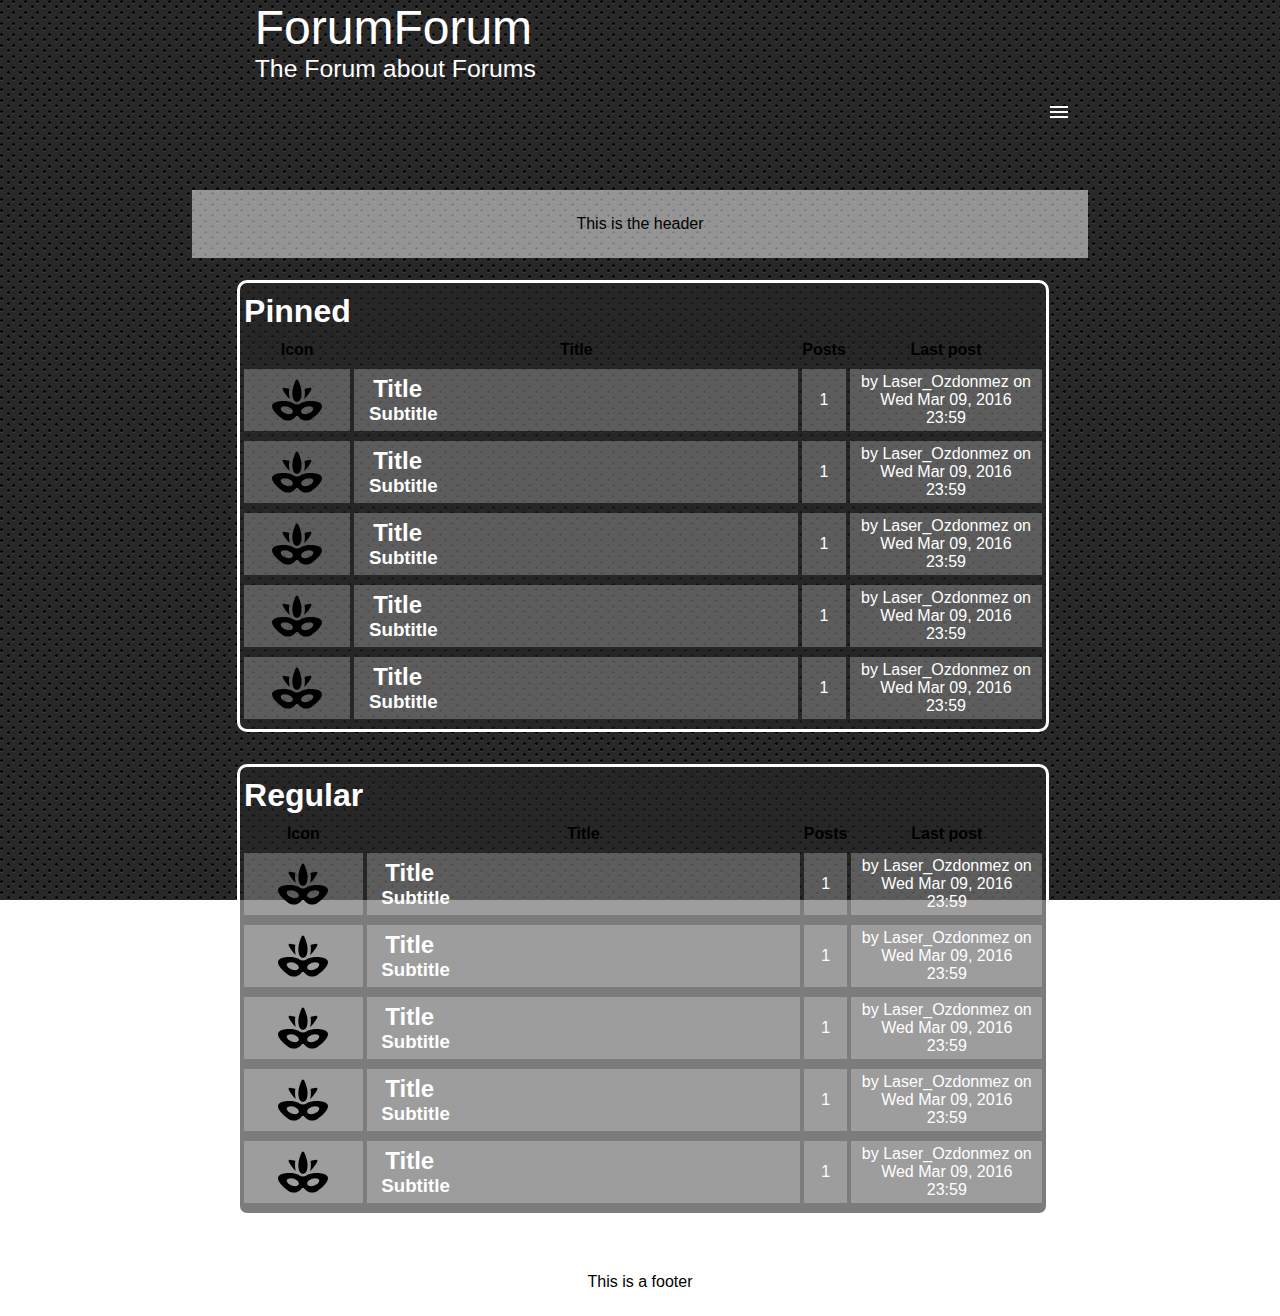
==== structure/board/index.html @ e803de43 "Everything is very neatly organised." ====
<!DOCTYPE html>
<!-- What XML name space to use and what language the xml and html is in -->
<html xmlns="http://www.w3.org/1999/xhtml" xml:lang="en-GB" lang="en-GB">

    <!-- Header for the page, mainly has information for the browser, and some elements for validators -->
    <head>        
        <!-- Meta tags provide information to the webbrowser and search engines -->
        <!-- What character set to use -->
        <meta charset="UTF-8"/>
        <meta name="keywords" content="forum" />
        <meta name="description" content="forum" />
        <meta name="referrer" content="always" />
        
        <!-- Website icon -->
        <link rel='shortcut icon' type='image/x-icon' href='/board_icons/carnival_fill_(32).svg'/>
        
        <!-- Linking to external style sheets -->
        <link href="/style/forum_body/fb.css" rel="stylesheet" type="text/css" />
        <link href="/style/header_footer/hf.css" rel="stylesheet" type="text/css" />
        <link href="/style/hamburger_menu/hamburger_menu.css" rel="stylesheet" type="text/css" />
        
        <!-- Linking to external javascript files -->
        <script src="/scripts/burger_menu/burger_menu.js" type="text/javascript"></script>
        <script src="http://code.jquery.com/jquery-2.1.3.js"></script>
        
        <!-- Linking to external files -->
        <link href="http://fonts.googleapis.com/css?family=Droid+Serif" rel="stylesheet" type="text/css" />
        
        <!-- The title of the page, shown in the tab/ window header -->
        <title>Forumforum</title>        
    </head>
    
    <!-- Body of the page, what the structure of the page actually is -->
    <body>
        <div class="background_1">
        
            <div class="background_2">
<!-- ******************************************Hamburger Button****************************************** -->
                <header>
                <div class="web_header">
                    <p class="web_title">ForumForum</p>
                    <p class="web_subtitle">The Forum about Forums</p>
                </div>
                    <input class="menu-btn" type="checkbox" id="menu-btn" />
                    <label class="menu-icon" for="menu-btn">
                        <div class="navicon"></div>
                    </label>
                    <ul class="menu">
                        <li><a href="#button 1">button 1</a></li>
                        <li><a href="#buttin 2">button 2</a></li>
                        <li><a href="#button 3">button 3</a></li>
                        <li><a href="#button 4">button 4</a></li>
                    </ul>
                </header>
                
                <div class="navigation_top">
                    <p>This is the header</p>
                </div>
                
                <div class="forum_body">
                
                    <div id="PIN_1" class="topic_group"> <!-- treated as table -->
                        <div class="catagory_name">
                            <h1>Pinned</h1>
                        </div>
                        
                        <div class="catagory_topics"> <!-- treated as <tbody> -->
                        
                            <div class="topic_headers"> <!-- treated as <tr>, with each inner element being a <td> -->
                            
                                <div class="topic_headers_icon">
                                    <h2>Icon</h2>
                                </div>
                                
                                <div class="topic_headers_title">
                                    <h2>Title</h2>
                                </div>
                                
                                <div class="posts_headers_topic_number">
                                    <h2>Posts</h2>
                                </div>
                                
                                <div class="topic_headers_last_post">
                                    <h2>Last post</h2>
                                </div>
                                
                            </div> <!-- topic -->
                        
                            <div id="C1_TOP_1" class="topic"> <!-- treated as <tr>, with each inner element being a <td> -->
                            
                                <div class="topic_icon_wrapper">
                                    <div class="topic_icon">
                                        <object type="image/svg+xml" data="/topic_icons/carnival_fill_(25).svg">Your browser does not support SVG</object>
                                    </div>
                                </div>
                                
                                <div class="topic_title_wrapper">
                                    <div class="topic_title">
                                        <a href="/structure/topic/"><h2>Title</h2></a>
                                    </div>
                                    
                                    <div class="topic_subtitle">
                                        <h3>Subtitle</h3>
                                    </div>
                                </div>
                                
                                <div class="posts_number_wrapper">
                                    <div class="posts_number">
                                        <p>1</p>
                                    </div>
                                </div>
                                
                                <div class="last_post_wrapper">
                                    <div class="last_post">
                                        <p>by Laser_Ozdonmez on</p>
                                        <p>Wed Mar 09, 2016 23:59</p>
                                    </div>
                                </div>
                                
                            </div> <!-- topic -->
                        
                            <div id="C1_TOP_2" class="topic">
                            
                                <div class="topic_icon_wrapper">
                                    <div class="topic_icon">
                                        <object type="image/svg+xml" data="/topic_icons/carnival_fill_(25).svg">Your browser does not support SVG</object>
                                    </div>
                                </div>
                                
                                <div class="topic_title_wrapper">
                                    <div class="topic_title">
                                        <a href="/structure/topic/"><h2>Title</h2></a>
                                    </div>
                                    
                                    <div class="topic_subtitle">
                                        <h3>Subtitle</h3>
                                    </div>
                                </div>
                                
                                <div class="posts_number_wrapper">
                                    <div class="posts_number">
                                        <p>1</p>
                                    </div>
                                </div>
                                
                                <div class="last_post_wrapper">
                                    <div class="last_post">
                                        <p>by Laser_Ozdonmez on</p>
                                        <p>Wed Mar 09, 2016 23:59</p>
                                    </div>
                                </div>
                                
                            </div> <!-- topic -->
                            
                            <div id="C1_TOP_3" class="topic">
                                <div class="topic_icon_wrapper">
                                    <div class="topic_icon">
                                        <object type="image/svg+xml" data="/topic_icons/carnival_fill_(25).svg">Your browser does not support SVG</object>
                                    </div>
                                </div>
                                
                                <div class="topic_title_wrapper">
                                    <div class="topic_title">
                                        <a href="/structure/topic/"><h2>Title</h2></a>
                                    </div>
                                    
                                    <div class="topic_subtitle">
                                        <h3>Subtitle</h3>
                                    </div>
                                </div>
                                
                                <div class="posts_number_wrapper">
                                    <div class="posts_number">
                                        <p>1</p>
                                    </div>
                                </div>
                                
                                <div class="last_post_wrapper">
                                    <div class="last_post">
                                        <p>by Laser_Ozdonmez on</p>
                                        <p>Wed Mar 09, 2016 23:59</p>
                                    </div>
                                </div>
                                
                            </div> <!-- topic -->
                            
                            <div id="C1_TOP_4" class="topic">
                                <div class="topic_icon_wrapper">
                                    <div class="topic_icon">
                                        <object type="image/svg+xml" data="/topic_icons/carnival_fill_(25).svg">Your browser does not support SVG</object>
                                    </div>
                                </div>
                                
                                <div class="topic_title_wrapper">
                                    <div class="topic_title">
                                        <a href="/structure/topic/"><h2>Title</h2></a>
                                    </div>
                                    
                                    <div class="topic_subtitle">
                                        <h3>Subtitle</h3>
                                    </div>
                                </div>
                                
                                <div class="posts_number_wrapper">
                                    <div class="posts_number">
                                        <p>1</p>
                                    </div>
                                </div>
                                
                                <div class="last_post_wrapper">
                                    <div class="last_post">
                                        <p>by Laser_Ozdonmez on</p>
                                        <p>Wed Mar 09, 2016 23:59</p>
                                    </div>
                                </div>
                                
                            </div> <!-- topic -->
                            
                            <div id="C1_TOP_5" class="topic">
                                <div class="topic_icon_wrapper">
                                    <div class="topic_icon">
                                        <object type="image/svg+xml" data="/topic_icons/carnival_fill_(25).svg">Your browser does not support SVG</object>
                                    </div>
                                </div>
                                
                                <div class="topic_title_wrapper">
                                    <div class="topic_title">
                                        <a href="/structure/topic/"><h2>Title</h2></a>
                                    </div>
                                    
                                    <div class="topic_subtitle">
                                        <h3>Subtitle</h3>
                                    </div>
                                </div>
                                
                                <div class="posts_number_wrapper">
                                    <div class="posts_number">
                                        <p>1</p>
                                    </div>
                                </div>
                                
                                <div class="last_post_wrapper">
                                    <div class="last_post">
                                        <p>by Laser_Ozdonmez on</p>
                                        <p>Wed Mar 09, 2016 23:59</p>
                                    </div>
                                </div>
                                
                            </div> <!-- topic -->
                            
                        </div> <!-- catagory_topics -->
                        
                    </div> <!-- topic group -->
                    
                    <div id="PIN_2" class="topic_group">
                        <div class="catagory_name">
                            <h1>Regular</h1>
                        </div>
                        
                        <div class="catagory_topics"> <!-- treated as <tbody> -->
                        
                            <div class="topic_headers"> <!-- treated as <tr>, with each inner element being a <td> -->
                            
                                <div class="topic_headers_icon">
                                    <h2>Icon</h2>
                                </div>
                                
                                <div class="topic_headers_title">
                                    <h2>Title</h2>
                                </div>
                                
                                <div class="posts_headers_topic_number">
                                    <h2>Posts</h2>
                                </div>
                                
                                <div class="topic_headers_last_post">
                                    <h2>Last post</h2>
                                </div>
                                
                            </div> <!-- topic -->
                        
                            <div id="C1_TOP_6" class="topic"> <!-- treated as <tr>, with each inner element being a <td> -->
                            
                                <div class="topic_icon_wrapper">
                                    <div class="topic_icon">
                                        <object type="image/svg+xml" data="/topic_icons/carnival_fill_(25).svg">Your browser does not support SVG</object>
                                    </div>
                                </div>
                                
                                <div class="topic_title_wrapper">
                                    <div class="topic_title">
                                        <a href="/structure/topic/"><h2>Title</h2></a>
                                    </div>
                                    
                                    <div class="topic_subtitle">
                                        <h3>Subtitle</h3>
                                    </div>
                                </div>
                                
                                <div class="posts_number_wrapper">
                                    <div class="posts_number">
                                        <p>1</p>
                                    </div>
                                </div>
                                
                                <div class="last_post_wrapper">
                                    <div class="last_post">
                                        <p>by Laser_Ozdonmez on</p>
                                        <p>Wed Mar 09, 2016 23:59</p>
                                    </div>
                                </div>
                                
                            </div> <!-- topic -->
                        
                            <div id="C1_TOP_7" class="topic">
                            
                                <div class="topic_icon_wrapper">
                                    <div class="topic_icon">
                                        <object type="image/svg+xml" data="/topic_icons/carnival_fill_(25).svg">Your browser does not support SVG</object>
                                    </div>
                                </div>
                                
                                <div class="topic_title_wrapper">
                                    <div class="topic_title">
                                        <a href="/structure/topic/"><h2>Title</h2></a>
                                    </div>
                                    
                                    <div class="topic_subtitle">
                                        <h3>Subtitle</h3>
                                    </div>
                                </div>
                                
                                <div class="posts_number_wrapper">
                                    <div class="posts_number">
                                        <p>1</p>
                                    </div>
                                </div>
                                
                                <div class="last_post_wrapper">
                                    <div class="last_post">
                                        <p>by Laser_Ozdonmez on</p>
                                        <p>Wed Mar 09, 2016 23:59</p>
                                    </div>
                                </div>
                                
                            </div> <!-- topic -->
                            
                            <div id="C1_TOP_8" class="topic">
                                <div class="topic_icon_wrapper">
                                    <div class="topic_icon">
                                        <object type="image/svg+xml" data="/topic_icons/carnival_fill_(25).svg">Your browser does not support SVG</object>
                                    </div>
                                </div>
                                
                                <div class="topic_title_wrapper">
                                    <div class="topic_title">
                                        <a href="/structure/topic/"><h2>Title</h2></a>
                                    </div>
                                    
                                    <div class="topic_subtitle">
                                        <h3>Subtitle</h3>
                                    </div>
                                </div>
                                
                                <div class="posts_number_wrapper">
                                    <div class="posts_number">
                                        <p>1</p>
                                    </div>
                                </div>
                                
                                <div class="last_post_wrapper">
                                    <div class="last_post">
                                        <p>by Laser_Ozdonmez on</p>
                                        <p>Wed Mar 09, 2016 23:59</p>
                                    </div>
                                </div>
                                
                            </div> <!-- topic -->
                            
                            <div id="C1_TOP_9" class="topic">
                                <div class="topic_icon_wrapper">
                                    <div class="topic_icon">
                                        <object type="image/svg+xml" data="/topic_icons/carnival_fill_(25).svg">Your browser does not support SVG</object>
                                    </div>
                                </div>
                                
                                <div class="topic_title_wrapper">
                                    <div class="topic_title">
                                        <a href="/structure/topic/"><h2>Title</h2></a>
                                    </div>
                                    
                                    <div class="topic_subtitle">
                                        <h3>Subtitle</h3>
                                    </div>
                                </div>
                                
                                <div class="posts_number_wrapper">
                                    <div class="posts_number">
                                        <p>1</p>
                                    </div>
                                </div>
                                
                                <div class="last_post_wrapper">
                                    <div class="last_post">
                                        <p>by Laser_Ozdonmez on</p>
                                        <p>Wed Mar 09, 2016 23:59</p>
                                    </div>
                                </div>
                                
                            </div> <!-- topic -->
                            
                            <div id="C1_TOP_10" class="topic">
                                <div class="topic_icon_wrapper">
                                    <div class="topic_icon">
                                        <object type="image/svg+xml" data="/topic_icons/carnival_fill_(25).svg">Your browser does not support SVG</object>
                                    </div>
                                </div>
                                
                                <div class="topic_title_wrapper">
                                    <div class="topic_title">
                                        <a href="/structure/topic/"><h2>Title</h2></a>
                                    </div>
                                    
                                    <div class="topic_subtitle">
                                        <h3>Subtitle</h3>
                                    </div>
                                </div>
                                
                                <div class="posts_number_wrapper">
                                    <div class="posts_number">
                                        <p>1</p>
                                    </div>
                                </div>
                                
                                <div class="last_post_wrapper">
                                    <div class="last_post">
                                        <p>by Laser_Ozdonmez on</p>
                                        <p>Wed Mar 09, 2016 23:59</p>
                                    </div>
                                </div>
                                
                            </div> <!-- topic -->
                            
                        </div> <!-- catagory_topics -->
                        
                    </div> <!-- topic group -->
                    
                </div> <!-- forum_body -->

                <div class="web_footer">
                    <p>This is a footer</p>
                </div>
                
            </div> <!-- background_2 -->
        
        </div> <!-- background_1 -->
    </body>
</html>
---- style/forum_body/fb.css ----
/* This is were all css styles are written which is linked to the HTML file */

/* All custom fonts are declared here */
@font-face 
{
    font-family: 'nice';
    src: url('/fonts/nice.eot?#iefix') format('embedded-opentype'),
         url('/fonts/nice.woff') format('woff'),
         url('/fonts/nice.ttf') format('truetype'),
         url('/fonts/nice.svg#svgFontName') format('svg');
}

/*                                                          */
/* ALL ITEMS BELOW THIS LINE ARE TAGS IN ALPHABETICAL ORDER */
/*                                                          */

a
{
    color: white;
}

a:active
{
    color: red;
    /* Top line for IE */
    background-color: white;
    background-color: rgba(255,255,255,0.5);
}

a:hover
{
    color: orange;
    text-decoration: underline;
}

a:link
{
    text-decoration: none;
    cursor: crosshair;
    color: white;
}

a:visted
{
    color: rgb(200,200,200);
}

body
{
    margin: 0;
    min-height: 100vh;
}

html, body
{
    height: 100%;
}

h1, h2, h3
{
    font-family: sans-serif;
    margin: 0;
    padding: 0;
}













/*                                                             */
/* ALL ITEMS BELOW THIS LINE ARE CLASSES IN ALPHABETICAL ORDER */
/*                                                             */

.background_1
{
    background: transparent;
    min-height: 100vh;
    background-image: url("/website_background/carbon_fibre.png");
    background-attachment: fixed;
}

.background_2
{
    background: transparent;
    margin: 0 15% 0 15%;
    /* padding: 2.5% 0 2.5% 0; Removed due to linter */
    height: 50%;
}


.board, .topic
{
    display: table-row;
    background-color: white;
    background-color: rgba(255,255,255,0.25);
    height: 100%;
    width: 100%;
}

/* Everything inside a board */
.board *, .topic *
{
    display: table-cell;
    border: 1px solid transparent;
    overflow: hidden;
    vertical-align: middle;
    padding: 0 5px 0 5px;
}

/* Everything inside the children inside board divs */
.board * *, .topic * *
{
    display: block;
    border-width: 0;
    padding: 0 1% 0 1%;
}

.board_headers, .topic_headers
{
    display: table-row;
    background-color: transparent;
}

.board_headers *, .topic_headers *
{
    display: table-cell;
    text-align: center;
}

.board_headers * *, .topic_headers * *
{
    font-size: 100%;
    color: black;
    display: block;
}

/* All board_headers and topic_headers control the width of the columns */
.board_headers_icon
{
    width: 5%;
}

.topic_headers_icon
{
    width: 5%;
}

.board_headers_title
{
    width: 50%;
}

.topic_headers_title
{
    width: 60%;
}

.board_headers_last_post, .topic_headers_last_post
{
    width: 25%;
}

.board_headers_topic_number, .topic_headers_topic_number
{
    width: 10%;
}

.board_headers_posts_number, .topic_headers_posts_number
{
    width: 10%;
}

.board_icon *, .topic_icon *
{
    margin: 5px auto;
    height: 50px;
}

.board_icon_wrapper, .topic_icon_wrapper
{
    text-align: right;
}

.catagory, .topic_group
{
    display: table;
    table-layout: auto;
    border-spacing: 4px 10px;
    
    width: 100%;
    margin: 0 0 4% 0;
    /* padding: 1%; Removed due to linter */
    border-style: solid;
    border-color: white;
    color: white;
    
    /* Not supported by all browsers */
    border-radius: 10px;
}

.catagory_boards, .catagory_topics
{
    /* careful this isn't supported by IE TODO: add IE compatable thing here*/
    /* background-color: rgba(255,255,255,0.25); */
    display: table-row-group;
}

.catagory_name
{
    color: #FFFFFF;
    padding: 0.25%;
    font-family: nice, sans-serif;
}

.forum_body 
{
    margin: 2.5% 5% 2.5% 5%;
    font-family: sans-serif;
}

.last_post p
{
    margin: 0;
    text-align: center;
}

.posts_number, .topic_number
{
    margin: 0;
    text-align: center;
}

.topic_group
{
    background-color: gray;
    background-color: rgba(36,36,36,0.6);
}

/*------------------------------------------------------------------------- */


/*                                                          */
/* ALL ITEMS BELOW THIS LINE ARE IDs IN ALPHABETICAL ORDER */
/*                                                          */
---- style/header_footer/hf.css ----
/* This is were all css styles are written which is linked to the HTML file */

/* All custom fonts are declared here */
@font-face 
{
    font-family: 'nice';
    src: url('/fonts/nice.eot?#iefix') format('embedded-opentype'),
         url('/fonts/nice.woff') format('woff'),
         url('/fonts/nice.ttf') format('truetype'),
         url('/fonts/nice.svg#svgFontName') format('svg');
}

.navigation_top
{
    background-color: white;
    background-color: rgba(255,255,255,0.5);
    font-family: nice, sans-serif;
    text-align: center;
    padding: 1%;
    margin-top: 2%;
}

.web_footer
{
    background-color: white;
    background-color: rgba(255,255,255,0.5);
    font-family: nice, sans-serif;
    text-align: center;
    padding: 1%;
    margin-top: 2%;
}

.web_header
{
    margin: 0 7% 0 7%;
    text-align: left;
}

.web_subtitle
{
    font-family: nice, sans-serif;
    font-size: 155%;
    color: white;
    margin: 0;
}

.web_title
{
    font-family: nice, sans-serif;
    font-size: 300%;
    color: white;
    margin: 0;
    word-spacing: 1px;
}
---- style/hamburger_menu/hamburger_menu.css ----
/*                                                          */
/* ******************  Hamburger Menu CSS  ******************/
/*                                                          */
@media (min-width: 48em) {
  li 
  {
    float: left;
  }
  
  li a 
  {
    padding: 20px 30px;
  }
  .menu 
  {
    clear: none;
    float: right;
    max-height: none;
  }
  .menu-icon 
  {
    display: none;
  }
}


/*                                                          */
/* ALL ITEMS BELOW THIS LINE ARE TAGS IN ALPHABETICAL ORDER */
/*                                                          */


header 
{
  position: relative;
  display: inline-block;
  width: 100%;
  z-index: 3;
  background-color: transparent;
}

li a 
{
  color: white;
  padding: 20px 20px; /* space between links in drop menu */
  border-right: 1px solid transparent; /*colour of space between buttons */
  text-decoration: none;
}
 
li a:hover 
{
  background-color: rgba(34,34, 34, 2);/* colour when youhover over buttons */
}

ul 
{
  margin-top: 15px; /* adds space around buttons */
  padding: 0; /* padding to left of our work button */
  list-style: none; /* no bullet points for list */
  overflow: hidden; /* means you can scroll when hidden by decreased window size */
  background-color: rgba(36,36,36,2); /* colour of buttons when hovering over them */
}

/*                                                             */
/* ALL ITEMS BELOW THIS LINE ARE CLASSES IN ALPHABETICAL ORDER */
/*                                                             */

.logo 
{
  display: block;
  float: left;
  font-size: 2em;
  padding: 10px 20px;
  text-decoration: none;
}

.menu 
{
  clear: both;
  max-height: 0;
  transition: max-height .2s ease-out;
}

.menu-btn 
{
  display: none;
}
 
.menu-btn:checked ~ .menu 
{
  max-height: 240px;
}
 
.menu-btn:checked ~ .menu-icon .navicon 
{
  background: transparent;
}
 
.menu-btn:checked ~ .menu-icon .navicon:before 
{
  transform: rotate(-45deg);
}
 
.menu-btn:checked ~ .menu-icon .navicon:after 
{
  transform: rotate(45deg);
}
 
.menu-btn:checked ~ .menu-icon:not(.steps) .navicon:before,
.menu-btn:checked ~ .menu-icon:not(.steps) .navicon:after 
{
  top: 0;
}

.menu-icon 
{
  cursor: pointer;
  display: inline-block;
  float: right;
  padding: 28px 20px;
  position: relative;
  user-select: none;
}
 
.menu-icon .navicon 
{
  background: white;
  display: block;
  height: 2px;
  position: relative;
  transition: background .2s ease-out;
  width: 18px;
}
 
.menu-icon .navicon:before,
.menu-icon .navicon:after 
{
  background: white;
  content: '';
  display: block;
  height: 100%;
  position: absolute;
  transition: all .2s ease-out;
  width: 100%;
}
 
.menu-icon .navicon:before 
{
  top: 5px;
}
 
.menu-icon .navicon:after 
{
  top: -5px;
}
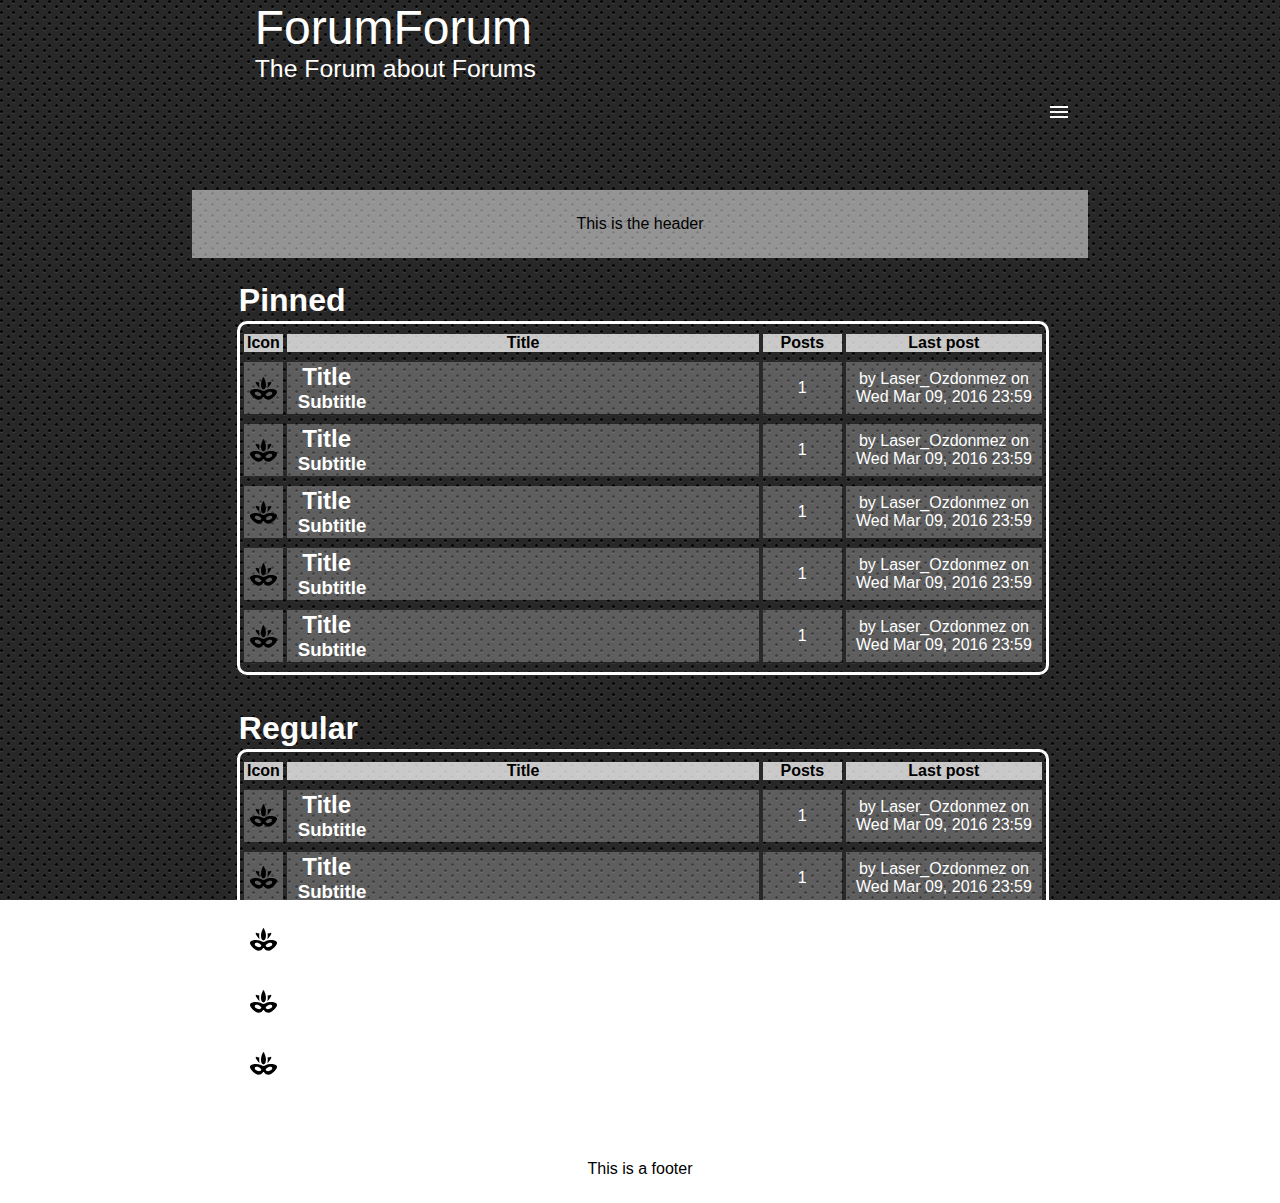
==== commit af4d81fa: "# Tightened up the styling # Organised .CSS files # Split .CSS into different files depending on wha" ====
--- a/structure/board/index.html
+++ b/structure/board/index.html
@@ -15,16 +15,15 @@
         <link rel='shortcut icon' type='image/x-icon' href='/board_icons/carnival_fill_(32).svg'/>
         
         <!-- Linking to external style sheets -->
+        <link href="/style/forum_font/ff.css" rel="stylesheet" type="text/css" />
         <link href="/style/forum_body/fb.css" rel="stylesheet" type="text/css" />
+        <link href="/style/forum_topic/ft.css" rel="stylesheet" type="text/css" />
         <link href="/style/header_footer/hf.css" rel="stylesheet" type="text/css" />
         <link href="/style/hamburger_menu/hamburger_menu.css" rel="stylesheet" type="text/css" />
         
         <!-- Linking to external javascript files -->
         <script src="/scripts/burger_menu/burger_menu.js" type="text/javascript"></script>
         <script src="http://code.jquery.com/jquery-2.1.3.js"></script>
-        
-        <!-- Linking to external files -->
-        <link href="http://fonts.googleapis.com/css?family=Droid+Serif" rel="stylesheet" type="text/css" />
         
         <!-- The title of the page, shown in the tab/ window header -->
         <title>Forumforum</title>        
@@ -60,6 +59,7 @@
                 <div class="forum_body">
                 
                     <div id="PIN_1" class="topic_group"> <!-- treated as table -->
+                    
                         <div class="catagory_name">
                             <h1>Pinned</h1>
                         </div>
@@ -76,7 +76,7 @@
                                     <h2>Title</h2>
                                 </div>
                                 
-                                <div class="posts_headers_topic_number">
+                                <div class="topic_headers_posts_number">
                                     <h2>Posts</h2>
                                 </div>
                                 
@@ -89,19 +89,13 @@
                             <div id="C1_TOP_1" class="topic"> <!-- treated as <tr>, with each inner element being a <td> -->
                             
                                 <div class="topic_icon_wrapper">
-                                    <div class="topic_icon">
-                                        <object type="image/svg+xml" data="/topic_icons/carnival_fill_(25).svg">Your browser does not support SVG</object>
-                                    </div>
-                                </div>
-                                
-                                <div class="topic_title_wrapper">
-                                    <div class="topic_title">
-                                        <a href="/structure/topic/"><h2>Title</h2></a>
-                                    </div>
-                                    
-                                    <div class="topic_subtitle">
-                                        <h3>Subtitle</h3>
-                                    </div>
+                                    <object class="topic_icon" type="image/svg+xml" data="/topic_icons/carnival_fill_(25).svg">Your browser does not support SVG</object>
+                                </div>
+                                
+                                <div class="topic_title_wrapper">
+                                    <a href="/structure/topic/"><h2 class="topic_title">Title</h2></a>
+                                
+                                    <h3 class="topic_subtitle">Subtitle</h3>
                                 </div>
                                 
                                 <div class="posts_number_wrapper">
@@ -122,19 +116,13 @@
                             <div id="C1_TOP_2" class="topic">
                             
                                 <div class="topic_icon_wrapper">
-                                    <div class="topic_icon">
-                                        <object type="image/svg+xml" data="/topic_icons/carnival_fill_(25).svg">Your browser does not support SVG</object>
-                                    </div>
-                                </div>
-                                
-                                <div class="topic_title_wrapper">
-                                    <div class="topic_title">
-                                        <a href="/structure/topic/"><h2>Title</h2></a>
-                                    </div>
-                                    
-                                    <div class="topic_subtitle">
-                                        <h3>Subtitle</h3>
-                                    </div>
+                                    <object class="topic_icon" type="image/svg+xml" data="/topic_icons/carnival_fill_(25).svg">Your browser does not support SVG</object>
+                                </div>
+                                
+                                <div class="topic_title_wrapper">
+                                    <a href="/structure/topic/"><h2 class="topic_title">Title</h2></a>
+                                
+                                    <h3 class="topic_subtitle">Subtitle</h3>
                                 </div>
                                 
                                 <div class="posts_number_wrapper">
@@ -153,20 +141,15 @@
                             </div> <!-- topic -->
                             
                             <div id="C1_TOP_3" class="topic">
-                                <div class="topic_icon_wrapper">
-                                    <div class="topic_icon">
-                                        <object type="image/svg+xml" data="/topic_icons/carnival_fill_(25).svg">Your browser does not support SVG</object>
-                                    </div>
-                                </div>
-                                
-                                <div class="topic_title_wrapper">
-                                    <div class="topic_title">
-                                        <a href="/structure/topic/"><h2>Title</h2></a>
-                                    </div>
-                                    
-                                    <div class="topic_subtitle">
-                                        <h3>Subtitle</h3>
-                                    </div>
+                            
+                                <div class="topic_icon_wrapper">
+                                    <object class="topic_icon" type="image/svg+xml" data="/topic_icons/carnival_fill_(25).svg">Your browser does not support SVG</object>
+                                </div>
+                                
+                                <div class="topic_title_wrapper">
+                                    <a href="/structure/topic/"><h2 class="topic_title">Title</h2></a>
+                                
+                                    <h3 class="topic_subtitle">Subtitle</h3>
                                 </div>
                                 
                                 <div class="posts_number_wrapper">
@@ -185,20 +168,15 @@
                             </div> <!-- topic -->
                             
                             <div id="C1_TOP_4" class="topic">
-                                <div class="topic_icon_wrapper">
-                                    <div class="topic_icon">
-                                        <object type="image/svg+xml" data="/topic_icons/carnival_fill_(25).svg">Your browser does not support SVG</object>
-                                    </div>
-                                </div>
-                                
-                                <div class="topic_title_wrapper">
-                                    <div class="topic_title">
-                                        <a href="/structure/topic/"><h2>Title</h2></a>
-                                    </div>
-                                    
-                                    <div class="topic_subtitle">
-                                        <h3>Subtitle</h3>
-                                    </div>
+                            
+                                <div class="topic_icon_wrapper">
+                                    <object class="topic_icon" type="image/svg+xml" data="/topic_icons/carnival_fill_(25).svg">Your browser does not support SVG</object>
+                                </div>
+                                
+                                <div class="topic_title_wrapper">
+                                    <a href="/structure/topic/"><h2 class="topic_title">Title</h2></a>
+                                
+                                    <h3 class="topic_subtitle">Subtitle</h3>
                                 </div>
                                 
                                 <div class="posts_number_wrapper">
@@ -217,20 +195,15 @@
                             </div> <!-- topic -->
                             
                             <div id="C1_TOP_5" class="topic">
-                                <div class="topic_icon_wrapper">
-                                    <div class="topic_icon">
-                                        <object type="image/svg+xml" data="/topic_icons/carnival_fill_(25).svg">Your browser does not support SVG</object>
-                                    </div>
-                                </div>
-                                
-                                <div class="topic_title_wrapper">
-                                    <div class="topic_title">
-                                        <a href="/structure/topic/"><h2>Title</h2></a>
-                                    </div>
-                                    
-                                    <div class="topic_subtitle">
-                                        <h3>Subtitle</h3>
-                                    </div>
+                            
+                                <div class="topic_icon_wrapper">
+                                    <object class="topic_icon" type="image/svg+xml" data="/topic_icons/carnival_fill_(25).svg">Your browser does not support SVG</object>
+                                </div>
+                                
+                                <div class="topic_title_wrapper">
+                                    <a href="/structure/topic/"><h2 class="topic_title">Title</h2></a>
+                                
+                                    <h3 class="topic_subtitle">Subtitle</h3>
                                 </div>
                                 
                                 <div class="posts_number_wrapper">
@@ -269,7 +242,7 @@
                                     <h2>Title</h2>
                                 </div>
                                 
-                                <div class="posts_headers_topic_number">
+                                <div class="topic_headers_posts_number">
                                     <h2>Posts</h2>
                                 </div>
                                 
@@ -282,19 +255,13 @@
                             <div id="C1_TOP_6" class="topic"> <!-- treated as <tr>, with each inner element being a <td> -->
                             
                                 <div class="topic_icon_wrapper">
-                                    <div class="topic_icon">
-                                        <object type="image/svg+xml" data="/topic_icons/carnival_fill_(25).svg">Your browser does not support SVG</object>
-                                    </div>
-                                </div>
-                                
-                                <div class="topic_title_wrapper">
-                                    <div class="topic_title">
-                                        <a href="/structure/topic/"><h2>Title</h2></a>
-                                    </div>
-                                    
-                                    <div class="topic_subtitle">
-                                        <h3>Subtitle</h3>
-                                    </div>
+                                    <object class="topic_icon" type="image/svg+xml" data="/topic_icons/carnival_fill_(25).svg">Your browser does not support SVG</object>
+                                </div>
+                                
+                                <div class="topic_title_wrapper">
+                                    <a href="/structure/topic/"><h2 class="topic_title">Title</h2></a>
+                                
+                                    <h3 class="topic_subtitle">Subtitle</h3>
                                 </div>
                                 
                                 <div class="posts_number_wrapper">
@@ -315,19 +282,13 @@
                             <div id="C1_TOP_7" class="topic">
                             
                                 <div class="topic_icon_wrapper">
-                                    <div class="topic_icon">
-                                        <object type="image/svg+xml" data="/topic_icons/carnival_fill_(25).svg">Your browser does not support SVG</object>
-                                    </div>
-                                </div>
-                                
-                                <div class="topic_title_wrapper">
-                                    <div class="topic_title">
-                                        <a href="/structure/topic/"><h2>Title</h2></a>
-                                    </div>
-                                    
-                                    <div class="topic_subtitle">
-                                        <h3>Subtitle</h3>
-                                    </div>
+                                    <object class="topic_icon" type="image/svg+xml" data="/topic_icons/carnival_fill_(25).svg">Your browser does not support SVG</object>
+                                </div>
+                                
+                                <div class="topic_title_wrapper">
+                                    <a href="/structure/topic/"><h2 class="topic_title">Title</h2></a>
+                                
+                                    <h3 class="topic_subtitle">Subtitle</h3>
                                 </div>
                                 
                                 <div class="posts_number_wrapper">
@@ -346,20 +307,15 @@
                             </div> <!-- topic -->
                             
                             <div id="C1_TOP_8" class="topic">
-                                <div class="topic_icon_wrapper">
-                                    <div class="topic_icon">
-                                        <object type="image/svg+xml" data="/topic_icons/carnival_fill_(25).svg">Your browser does not support SVG</object>
-                                    </div>
-                                </div>
-                                
-                                <div class="topic_title_wrapper">
-                                    <div class="topic_title">
-                                        <a href="/structure/topic/"><h2>Title</h2></a>
-                                    </div>
-                                    
-                                    <div class="topic_subtitle">
-                                        <h3>Subtitle</h3>
-                                    </div>
+                            
+                                <div class="topic_icon_wrapper">
+                                    <object class="topic_icon" type="image/svg+xml" data="/topic_icons/carnival_fill_(25).svg">Your browser does not support SVG</object>
+                                </div>
+                                
+                                <div class="topic_title_wrapper">
+                                    <a href="/structure/topic/"><h2 class="topic_title">Title</h2></a>
+                                
+                                    <h3 class="topic_subtitle">Subtitle</h3>
                                 </div>
                                 
                                 <div class="posts_number_wrapper">
@@ -378,20 +334,15 @@
                             </div> <!-- topic -->
                             
                             <div id="C1_TOP_9" class="topic">
-                                <div class="topic_icon_wrapper">
-                                    <div class="topic_icon">
-                                        <object type="image/svg+xml" data="/topic_icons/carnival_fill_(25).svg">Your browser does not support SVG</object>
-                                    </div>
-                                </div>
-                                
-                                <div class="topic_title_wrapper">
-                                    <div class="topic_title">
-                                        <a href="/structure/topic/"><h2>Title</h2></a>
-                                    </div>
-                                    
-                                    <div class="topic_subtitle">
-                                        <h3>Subtitle</h3>
-                                    </div>
+                            
+                                <div class="topic_icon_wrapper">
+                                    <object class="topic_icon" type="image/svg+xml" data="/topic_icons/carnival_fill_(25).svg">Your browser does not support SVG</object>
+                                </div>
+                                
+                                <div class="topic_title_wrapper">
+                                    <a href="/structure/topic/"><h2 class="topic_title">Title</h2></a>
+                                
+                                    <h3 class="topic_subtitle">Subtitle</h3>
                                 </div>
                                 
                                 <div class="posts_number_wrapper">
@@ -410,20 +361,15 @@
                             </div> <!-- topic -->
                             
                             <div id="C1_TOP_10" class="topic">
-                                <div class="topic_icon_wrapper">
-                                    <div class="topic_icon">
-                                        <object type="image/svg+xml" data="/topic_icons/carnival_fill_(25).svg">Your browser does not support SVG</object>
-                                    </div>
-                                </div>
-                                
-                                <div class="topic_title_wrapper">
-                                    <div class="topic_title">
-                                        <a href="/structure/topic/"><h2>Title</h2></a>
-                                    </div>
-                                    
-                                    <div class="topic_subtitle">
-                                        <h3>Subtitle</h3>
-                                    </div>
+                            
+                                <div class="topic_icon_wrapper">
+                                    <object class="topic_icon" type="image/svg+xml" data="/topic_icons/carnival_fill_(25).svg">Your browser does not support SVG</object>
+                                </div>
+                                
+                                <div class="topic_title_wrapper">
+                                    <a href="/structure/topic/"><h2 class="topic_title">Title</h2></a>
+                                
+                                    <h3 class="topic_subtitle">Subtitle</h3>
                                 </div>
                                 
                                 <div class="posts_number_wrapper">
--- a/style/forum_font/ff.css
+++ b/style/forum_font/ff.css
@@ -0,0 +1,9 @@
+/* All custom fonts are declared here */
+@font-face 
+{
+    font-family: 'nice';
+    src: url('/fonts/nice.eot?#iefix') format('embedded-opentype'),
+         url('/fonts/nice.woff') format('woff'),
+         url('/fonts/nice.ttf') format('truetype'),
+         url('/fonts/nice.svg#svgFontName') format('svg');
+}--- a/style/forum_body/fb.css
+++ b/style/forum_body/fb.css
@@ -1,15 +1,3 @@
-/* This is were all css styles are written which is linked to the HTML file */
-
-/* All custom fonts are declared here */
-@font-face 
-{
-    font-family: 'nice';
-    src: url('/fonts/nice.eot?#iefix') format('embedded-opentype'),
-         url('/fonts/nice.woff') format('woff'),
-         url('/fonts/nice.ttf') format('truetype'),
-         url('/fonts/nice.svg#svgFontName') format('svg');
-}
-
 /*                                                          */
 /* ALL ITEMS BELOW THIS LINE ARE TAGS IN ALPHABETICAL ORDER */
 /*                                                          */
@@ -93,160 +81,4 @@
     margin: 0 15% 0 15%;
     /* padding: 2.5% 0 2.5% 0; Removed due to linter */
     height: 50%;
-}
-
-
-.board, .topic
-{
-    display: table-row;
-    background-color: white;
-    background-color: rgba(255,255,255,0.25);
-    height: 100%;
-    width: 100%;
-}
-
-/* Everything inside a board */
-.board *, .topic *
-{
-    display: table-cell;
-    border: 1px solid transparent;
-    overflow: hidden;
-    vertical-align: middle;
-    padding: 0 5px 0 5px;
-}
-
-/* Everything inside the children inside board divs */
-.board * *, .topic * *
-{
-    display: block;
-    border-width: 0;
-    padding: 0 1% 0 1%;
-}
-
-.board_headers, .topic_headers
-{
-    display: table-row;
-    background-color: transparent;
-}
-
-.board_headers *, .topic_headers *
-{
-    display: table-cell;
-    text-align: center;
-}
-
-.board_headers * *, .topic_headers * *
-{
-    font-size: 100%;
-    color: black;
-    display: block;
-}
-
-/* All board_headers and topic_headers control the width of the columns */
-.board_headers_icon
-{
-    width: 5%;
-}
-
-.topic_headers_icon
-{
-    width: 5%;
-}
-
-.board_headers_title
-{
-    width: 50%;
-}
-
-.topic_headers_title
-{
-    width: 60%;
-}
-
-.board_headers_last_post, .topic_headers_last_post
-{
-    width: 25%;
-}
-
-.board_headers_topic_number, .topic_headers_topic_number
-{
-    width: 10%;
-}
-
-.board_headers_posts_number, .topic_headers_posts_number
-{
-    width: 10%;
-}
-
-.board_icon *, .topic_icon *
-{
-    margin: 5px auto;
-    height: 50px;
-}
-
-.board_icon_wrapper, .topic_icon_wrapper
-{
-    text-align: right;
-}
-
-.catagory, .topic_group
-{
-    display: table;
-    table-layout: auto;
-    border-spacing: 4px 10px;
-    
-    width: 100%;
-    margin: 0 0 4% 0;
-    /* padding: 1%; Removed due to linter */
-    border-style: solid;
-    border-color: white;
-    color: white;
-    
-    /* Not supported by all browsers */
-    border-radius: 10px;
-}
-
-.catagory_boards, .catagory_topics
-{
-    /* careful this isn't supported by IE TODO: add IE compatable thing here*/
-    /* background-color: rgba(255,255,255,0.25); */
-    display: table-row-group;
-}
-
-.catagory_name
-{
-    color: #FFFFFF;
-    padding: 0.25%;
-    font-family: nice, sans-serif;
-}
-
-.forum_body 
-{
-    margin: 2.5% 5% 2.5% 5%;
-    font-family: sans-serif;
-}
-
-.last_post p
-{
-    margin: 0;
-    text-align: center;
-}
-
-.posts_number, .topic_number
-{
-    margin: 0;
-    text-align: center;
-}
-
-.topic_group
-{
-    background-color: gray;
-    background-color: rgba(36,36,36,0.6);
-}
-
-/*------------------------------------------------------------------------- */
-
-
-/*                                                          */
-/* ALL ITEMS BELOW THIS LINE ARE IDs IN ALPHABETICAL ORDER */
-/*                                                          */
+}--- a/style/forum_topic/ft.css
+++ b/style/forum_topic/ft.css
@@ -0,0 +1,139 @@
+/*                                                             */
+/* ALL ITEMS BELOW THIS LINE ARE CLASS GROUPS                  */
+/*                                                             */
+
+/* Everything inside a topic */
+.topic_icon_wrapper, .topic_title_wrapper, .topic_number_wrapper, .posts_number_wrapper, .last_post_wrapper
+{
+    display: table-cell;
+    border: 1px solid transparent;
+    overflow: hidden;
+    vertical-align: middle;
+    padding: 0 5px 0 5px;
+}
+
+/* Everything inside the children inside topic divs */
+.topic * *
+{
+    display: block;
+    border-width: 0;
+    padding: 0 1% 0 1%;
+}
+
+.topic_headers_icon, .topic_headers_title, .topic_headers_topic_number, .topic_headers_posts_number, .topic_headers_last_post
+{
+    display: table-cell;
+    text-align: center;
+}
+
+.topic_headers * *
+{
+    font-size: 100%;
+    color: black;
+    display: block;
+    margin: 0;
+}
+
+.topic_title, .topic_subtitle
+{
+    margin: 0;
+}
+
+.posts_number
+{
+    margin: 0;
+    text-align: center;
+}
+
+
+
+
+
+
+/*                                                             */
+/* ALL ITEMS BELOW THIS LINE ARE CLASSES IN ALPHABETICAL ORDER */
+/*                                                             */
+
+.topic
+{
+    display: table-row;
+    background-color: white;
+    background-color: rgba(255,255,255,0.25);
+    height: 100%;
+    width: 100%;
+}
+
+.topic_headers
+{
+    display: table-row;
+    background-color: white;
+    background-color: rgba(255,255,255,0.75);
+}
+
+/* All topic_headers and topic_headers control the width of the columns */
+.topic_headers_icon
+{
+    width: 5%;
+}
+
+.topic_headers_title
+{
+    width: 60%;
+}
+
+.topic_headers_last_post
+{
+    width: 25%;
+}
+
+.topic_headers_posts_number
+{
+    width: 10%;
+}
+
+.topic_group
+{
+    display: table;
+    table-layout: auto;
+    border-spacing: 4px 10px;
+    
+    width: 100%;
+    margin: 0 0 4% 0;
+    /* padding: 1%; Removed due to linter */
+    border-style: solid;
+    border-color: white;
+    color: white;
+    
+    /* Not supported by all browsers */
+    border-radius: 10px;
+}
+
+.catagory_topics
+{
+    display: table-row-group;
+}
+
+.catagory_name
+{
+    display: table-caption;
+    color: #FFFFFF;
+    padding: 0.25%;
+    font-family: nice, sans-serif;
+}
+
+.forum_body 
+{
+    margin: 2.5% 5% 2.5% 5%;
+    font-family: sans-serif;
+}
+
+.last_post p
+{
+    margin: 0;
+    text-align: center;
+}
+
+
+/*                                                          */
+/* ALL ITEMS BELOW THIS LINE ARE IDs IN ALPHABETICAL ORDER */
+/*                                                          */
--- a/style/header_footer/hf.css
+++ b/style/header_footer/hf.css
@@ -1,15 +1,3 @@
-/* This is were all css styles are written which is linked to the HTML file */
-
-/* All custom fonts are declared here */
-@font-face 
-{
-    font-family: 'nice';
-    src: url('/fonts/nice.eot?#iefix') format('embedded-opentype'),
-         url('/fonts/nice.woff') format('woff'),
-         url('/fonts/nice.ttf') format('truetype'),
-         url('/fonts/nice.svg#svgFontName') format('svg');
-}
-
 .navigation_top
 {
     background-color: white;
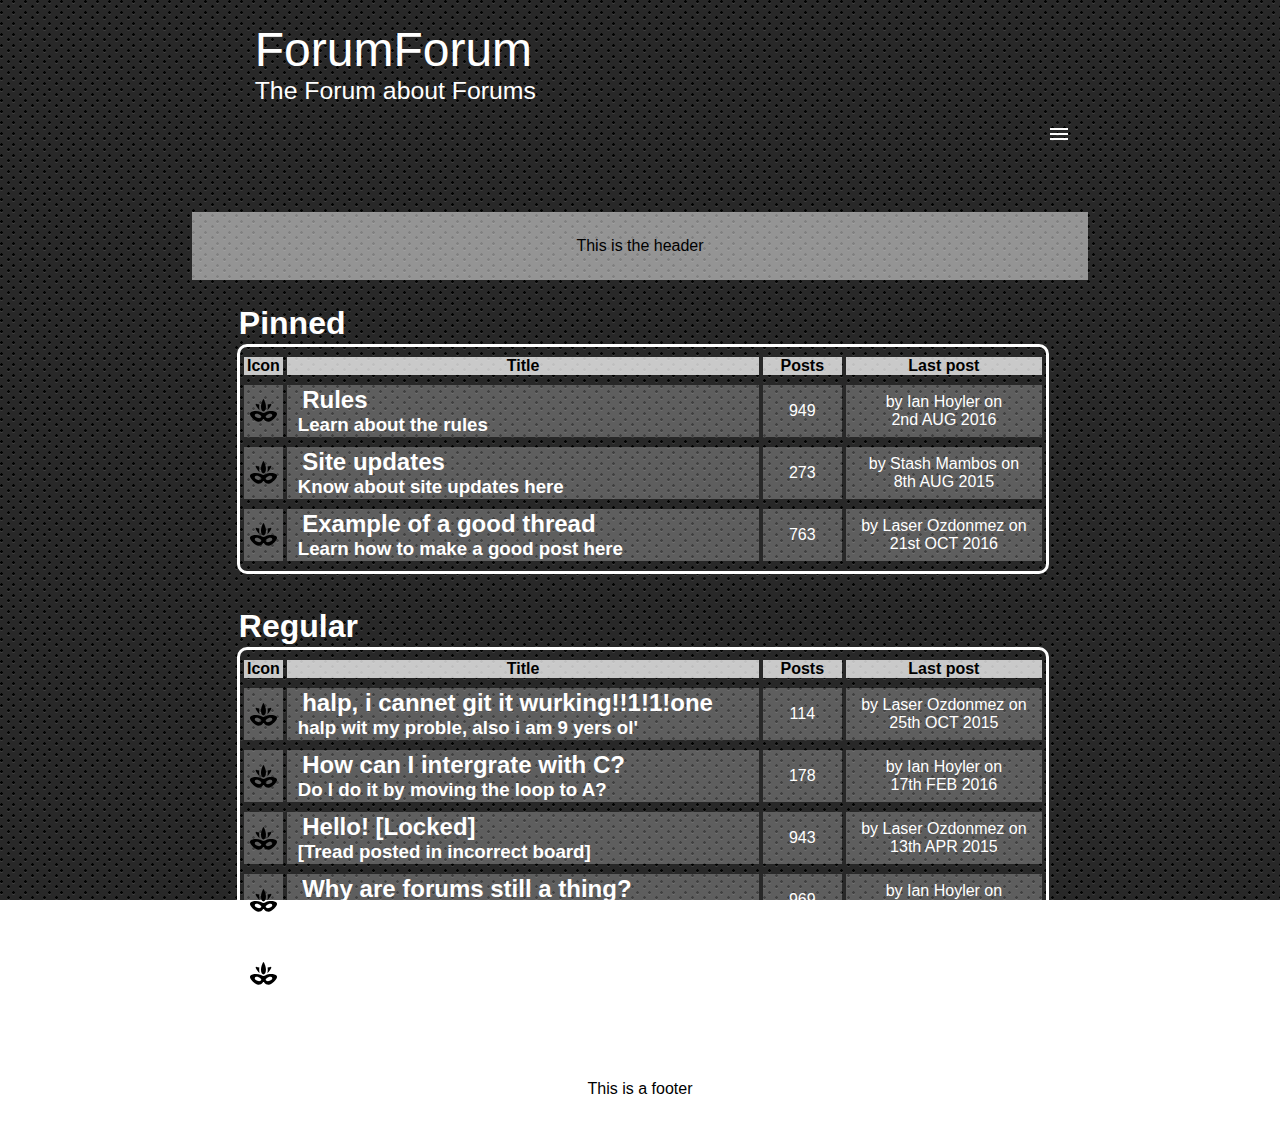
==== commit fe75a425: "More changes for mobile friendliness" ====
--- a/structure/board/index.html
+++ b/structure/board/index.html
@@ -24,6 +24,7 @@
         <!-- Linking to external javascript files -->
         <script src="/scripts/burger_menu/burger_menu.js" type="text/javascript"></script>
         <script src="http://code.jquery.com/jquery-2.1.3.js"></script>
+        <script src="/scripts/misc/javacode.js" type="text/javascript"></script>
         
         <!-- The title of the page, shown in the tab/ window header -->
         <title>Forumforum</title>        
@@ -93,9 +94,9 @@
                                 </div>
                                 
                                 <div class="topic_title_wrapper">
-                                    <a href="/structure/topic/"><h2 class="topic_title">Title</h2></a>
-                                
-                                    <h3 class="topic_subtitle">Subtitle</h3>
+                                    <a href="/structure/topic/"><h2 class="topic_title">Rules</h2></a>
+                                
+                                    <h3 class="topic_subtitle">Learn about the rules</h3>
                                 </div>
                                 
                                 <div class="posts_number_wrapper">
@@ -120,9 +121,9 @@
                                 </div>
                                 
                                 <div class="topic_title_wrapper">
-                                    <a href="/structure/topic/"><h2 class="topic_title">Title</h2></a>
-                                
-                                    <h3 class="topic_subtitle">Subtitle</h3>
+                                    <a href="/structure/topic/"><h2 class="topic_title">Site updates</h2></a>
+                                
+                                    <h3 class="topic_subtitle">Know about site updates here</h3>
                                 </div>
                                 
                                 <div class="posts_number_wrapper">
@@ -147,63 +148,9 @@
                                 </div>
                                 
                                 <div class="topic_title_wrapper">
-                                    <a href="/structure/topic/"><h2 class="topic_title">Title</h2></a>
-                                
-                                    <h3 class="topic_subtitle">Subtitle</h3>
-                                </div>
-                                
-                                <div class="posts_number_wrapper">
-                                    <div class="posts_number">
-                                        <p>1</p>
-                                    </div>
-                                </div>
-                                
-                                <div class="last_post_wrapper">
-                                    <div class="last_post">
-                                        <p>by Laser_Ozdonmez on</p>
-                                        <p>Wed Mar 09, 2016 23:59</p>
-                                    </div>
-                                </div>
-                                
-                            </div> <!-- topic -->
-                            
-                            <div id="C1_TOP_4" class="topic">
-                            
-                                <div class="topic_icon_wrapper">
-                                    <object class="topic_icon" type="image/svg+xml" data="/topic_icons/carnival_fill_(25).svg">Your browser does not support SVG</object>
-                                </div>
-                                
-                                <div class="topic_title_wrapper">
-                                    <a href="/structure/topic/"><h2 class="topic_title">Title</h2></a>
-                                
-                                    <h3 class="topic_subtitle">Subtitle</h3>
-                                </div>
-                                
-                                <div class="posts_number_wrapper">
-                                    <div class="posts_number">
-                                        <p>1</p>
-                                    </div>
-                                </div>
-                                
-                                <div class="last_post_wrapper">
-                                    <div class="last_post">
-                                        <p>by Laser_Ozdonmez on</p>
-                                        <p>Wed Mar 09, 2016 23:59</p>
-                                    </div>
-                                </div>
-                                
-                            </div> <!-- topic -->
-                            
-                            <div id="C1_TOP_5" class="topic">
-                            
-                                <div class="topic_icon_wrapper">
-                                    <object class="topic_icon" type="image/svg+xml" data="/topic_icons/carnival_fill_(25).svg">Your browser does not support SVG</object>
-                                </div>
-                                
-                                <div class="topic_title_wrapper">
-                                    <a href="/structure/topic/"><h2 class="topic_title">Title</h2></a>
-                                
-                                    <h3 class="topic_subtitle">Subtitle</h3>
+                                    <a href="/structure/topic/"><h2 class="topic_title">Example of a good thread</h2></a>
+                                
+                                    <h3 class="topic_subtitle">Learn how to make a good post here</h3>
                                 </div>
                                 
                                 <div class="posts_number_wrapper">
@@ -259,9 +206,9 @@
                                 </div>
                                 
                                 <div class="topic_title_wrapper">
-                                    <a href="/structure/topic/"><h2 class="topic_title">Title</h2></a>
-                                
-                                    <h3 class="topic_subtitle">Subtitle</h3>
+                                    <a href="/structure/topic/"><h2 class="topic_title">halp, i cannet git it wurking!!1!1!one</h2></a>
+                                
+                                    <h3 class="topic_subtitle">halp wit my proble, also i am 9 yers ol'</h3>
                                 </div>
                                 
                                 <div class="posts_number_wrapper">
@@ -286,9 +233,9 @@
                                 </div>
                                 
                                 <div class="topic_title_wrapper">
-                                    <a href="/structure/topic/"><h2 class="topic_title">Title</h2></a>
-                                
-                                    <h3 class="topic_subtitle">Subtitle</h3>
+                                    <a href="/structure/topic/"><h2 class="topic_title">How can I intergrate with C?</h2></a>
+                                
+                                    <h3 class="topic_subtitle">Do I do it by moving the loop to A?</h3>
                                 </div>
                                 
                                 <div class="posts_number_wrapper">
@@ -313,9 +260,9 @@
                                 </div>
                                 
                                 <div class="topic_title_wrapper">
-                                    <a href="/structure/topic/"><h2 class="topic_title">Title</h2></a>
-                                
-                                    <h3 class="topic_subtitle">Subtitle</h3>
+                                    <a href="/structure/topic/"><h2 class="topic_title">Hello! [Locked]</h2></a>
+                                
+                                    <h3 class="topic_subtitle">[Tread posted in incorrect board]</h3>
                                 </div>
                                 
                                 <div class="posts_number_wrapper">
@@ -340,9 +287,9 @@
                                 </div>
                                 
                                 <div class="topic_title_wrapper">
-                                    <a href="/structure/topic/"><h2 class="topic_title">Title</h2></a>
-                                
-                                    <h3 class="topic_subtitle">Subtitle</h3>
+                                    <a href="/structure/topic/"><h2 class="topic_title">Why are forums still a thing?</h2></a>
+                                
+                                    <h3 class="topic_subtitle">Didn't they die out in like 2009?</h3>
                                 </div>
                                 
                                 <div class="posts_number_wrapper">
@@ -367,9 +314,9 @@
                                 </div>
                                 
                                 <div class="topic_title_wrapper">
-                                    <a href="/structure/topic/"><h2 class="topic_title">Title</h2></a>
-                                
-                                    <h3 class="topic_subtitle">Subtitle</h3>
+                                    <a href="/structure/topic/"><h2 class="topic_title">How do I program?</h2></a>
+                                
+                                    <h3 class="topic_subtitle">I don't even know how I turned on the computer this morning</h3>
                                 </div>
                                 
                                 <div class="posts_number_wrapper">
--- a/style/forum_font/ff.css
+++ b/style/forum_font/ff.css
@@ -3,7 +3,7 @@
 {
     font-family: 'nice';
     src: url('/fonts/nice.eot?#iefix') format('embedded-opentype'),
+         url('/fonts/nice.ttf') format('truetype'),
          url('/fonts/nice.woff') format('woff'),
-         url('/fonts/nice.ttf') format('truetype'),
          url('/fonts/nice.svg#svgFontName') format('svg');
 }--- a/style/forum_body/fb.css
+++ b/style/forum_body/fb.css
@@ -26,11 +26,6 @@
     text-decoration: none;
     cursor: crosshair;
     color: white;
-}
-
-a:visted
-{
-    color: rgb(200,200,200);
 }
 
 body
@@ -73,12 +68,42 @@
     min-height: 100vh;
     background-image: url("/website_background/carbon_fibre.png");
     background-attachment: fixed;
+    padding: 0 15% 0 15%;
 }
 
 .background_2
 {
     background: transparent;
-    margin: 0 15% 0 15%;
-    /* padding: 2.5% 0 2.5% 0; Removed due to linter */
-    height: 50%;
+    padding: 2.5% 0 2.5% 0;
+}
+
+.forum_body 
+{
+    margin: 2.5% 5% 2.5% 5%;
+    font-family: sans-serif;
+}
+
+
+
+
+
+
+
+
+
+/*                                                                  */
+/* ALL CHANGES TO HTML ITEMS DUE TO SCREEN SIZE ARE BELOW THIS LINE */
+/*                                                                  */
+
+@media all and (max-width: 1000px)
+{ 
+    .background_1, .background_2
+    {
+        padding: 0;
+    }
+    
+    .forum_body
+    {
+        margin: 2.5% 1% 2.5% 1%;
+    }
 }--- a/style/forum_topic/ft.css
+++ b/style/forum_topic/ft.css
@@ -1,3 +1,26 @@
+/* When the width falls below a certain pixel value */
+@media all and (max-width: 1000px)
+{ 
+    /* BOARD PAGE */
+    /* Hide column of table */
+    .topic .last_post_wrapper, .topic_headers .topic_headers_last_post
+    {
+        display: none;
+    }
+    
+    /* Hide column of table */
+    .topic .posts_number_wrapper, .topic_headers .topic_headers_posts_number
+    {
+        display: none;
+    } 
+    
+    /* Hide column of table */
+    .topic .topic_number_wrapper, .topic_headers .topic_headers_topic_number
+    {
+        display: none;
+    }    
+}
+
 /*                                                             */
 /* ALL ITEMS BELOW THIS LINE ARE CLASS GROUPS                  */
 /*                                                             */
@@ -121,12 +144,6 @@
     font-family: nice, sans-serif;
 }
 
-.forum_body 
-{
-    margin: 2.5% 5% 2.5% 5%;
-    font-family: sans-serif;
-}
-
 .last_post p
 {
     margin: 0;
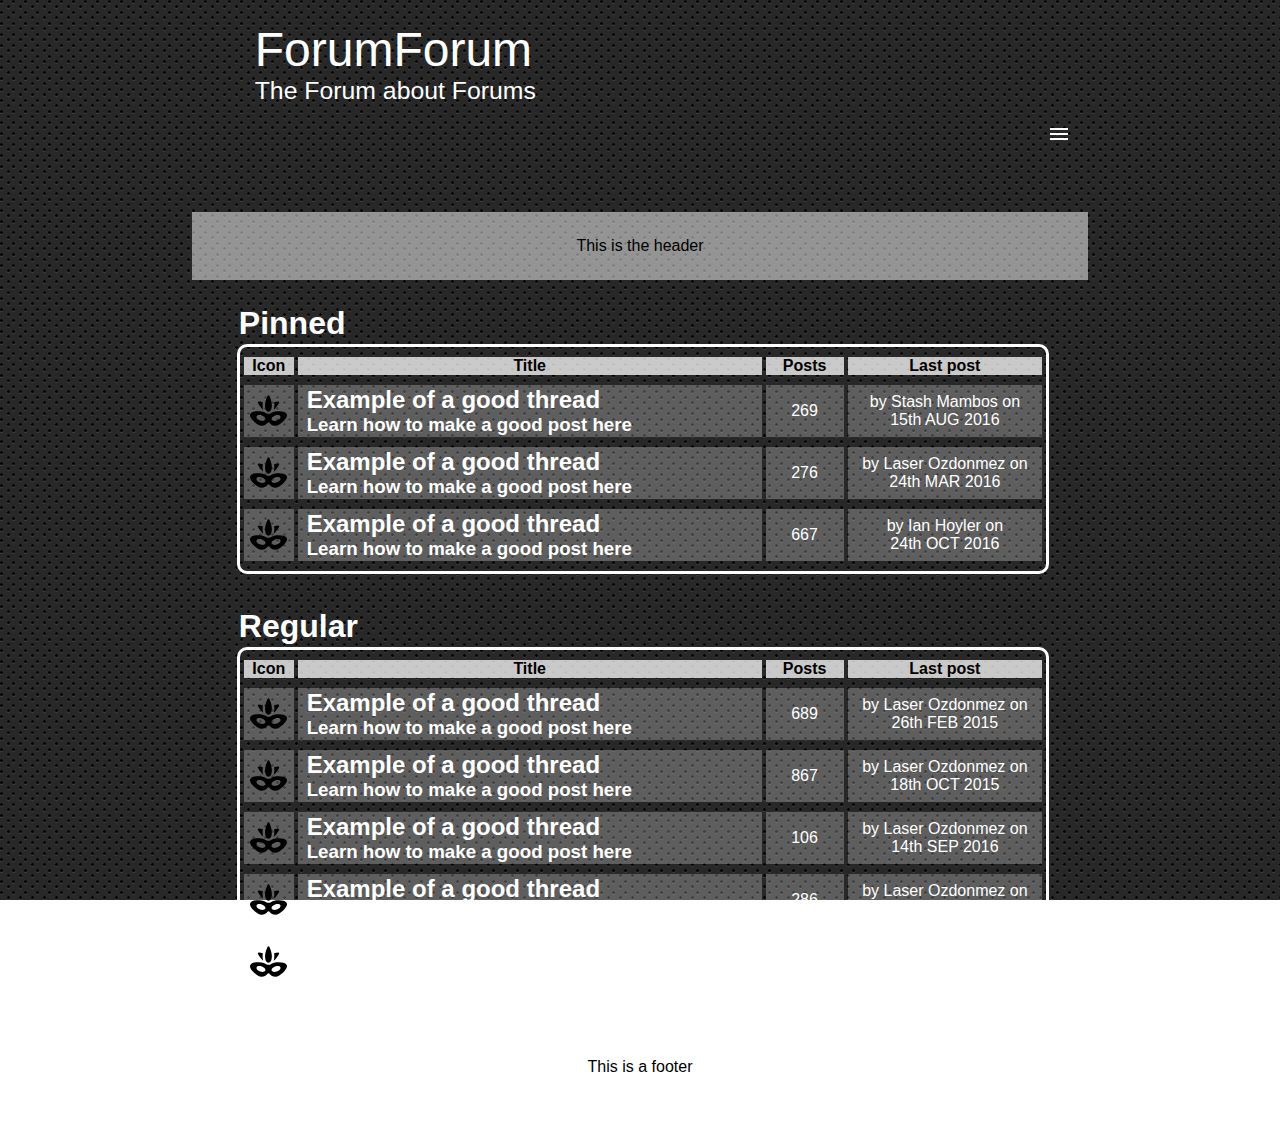
==== commit da5889b2: "More mible friendliness" ====
--- a/structure/board/index.html
+++ b/structure/board/index.html
@@ -94,9 +94,13 @@
                                 </div>
                                 
                                 <div class="topic_title_wrapper">
-                                    <a href="/structure/topic/"><h2 class="topic_title">Rules</h2></a>
-                                
-                                    <h3 class="topic_subtitle">Learn about the rules</h3>
+                                    <a href="/structure/topic/">
+                                        <div class="topic_info_wrapper">
+                                            <h2 class="topic_title">Example of a good thread</h2>
+                                        
+                                            <h3 class="topic_subtitle">Learn how to make a good post here</h3>
+                                        </div>
+                                    </a>
                                 </div>
                                 
                                 <div class="posts_number_wrapper">
@@ -121,9 +125,13 @@
                                 </div>
                                 
                                 <div class="topic_title_wrapper">
-                                    <a href="/structure/topic/"><h2 class="topic_title">Site updates</h2></a>
-                                
-                                    <h3 class="topic_subtitle">Know about site updates here</h3>
+                                    <a href="/structure/topic/">
+                                        <div class="topic_info_wrapper">
+                                            <h2 class="topic_title">Example of a good thread</h2>
+                                        
+                                            <h3 class="topic_subtitle">Learn how to make a good post here</h3>
+                                        </div>
+                                    </a>
                                 </div>
                                 
                                 <div class="posts_number_wrapper">
@@ -148,9 +156,13 @@
                                 </div>
                                 
                                 <div class="topic_title_wrapper">
-                                    <a href="/structure/topic/"><h2 class="topic_title">Example of a good thread</h2></a>
-                                
-                                    <h3 class="topic_subtitle">Learn how to make a good post here</h3>
+                                    <a href="/structure/topic/">
+                                        <div class="topic_info_wrapper">
+                                            <h2 class="topic_title">Example of a good thread</h2>
+                                        
+                                            <h3 class="topic_subtitle">Learn how to make a good post here</h3>
+                                        </div>
+                                    </a>
                                 </div>
                                 
                                 <div class="posts_number_wrapper">
@@ -206,9 +218,13 @@
                                 </div>
                                 
                                 <div class="topic_title_wrapper">
-                                    <a href="/structure/topic/"><h2 class="topic_title">halp, i cannet git it wurking!!1!1!one</h2></a>
-                                
-                                    <h3 class="topic_subtitle">halp wit my proble, also i am 9 yers ol'</h3>
+                                    <a href="/structure/topic/">
+                                        <div class="topic_info_wrapper">
+                                            <h2 class="topic_title">Example of a good thread</h2>
+                                        
+                                            <h3 class="topic_subtitle">Learn how to make a good post here</h3>
+                                        </div>
+                                    </a>
                                 </div>
                                 
                                 <div class="posts_number_wrapper">
@@ -233,9 +249,13 @@
                                 </div>
                                 
                                 <div class="topic_title_wrapper">
-                                    <a href="/structure/topic/"><h2 class="topic_title">How can I intergrate with C?</h2></a>
-                                
-                                    <h3 class="topic_subtitle">Do I do it by moving the loop to A?</h3>
+                                    <a href="/structure/topic/">
+                                        <div class="topic_info_wrapper">
+                                            <h2 class="topic_title">Example of a good thread</h2>
+                                        
+                                            <h3 class="topic_subtitle">Learn how to make a good post here</h3>
+                                        </div>
+                                    </a>
                                 </div>
                                 
                                 <div class="posts_number_wrapper">
@@ -260,9 +280,13 @@
                                 </div>
                                 
                                 <div class="topic_title_wrapper">
-                                    <a href="/structure/topic/"><h2 class="topic_title">Hello! [Locked]</h2></a>
-                                
-                                    <h3 class="topic_subtitle">[Tread posted in incorrect board]</h3>
+                                    <a href="/structure/topic/">
+                                        <div class="topic_info_wrapper">
+                                            <h2 class="topic_title">Example of a good thread</h2>
+                                        
+                                            <h3 class="topic_subtitle">Learn how to make a good post here</h3>
+                                        </div>
+                                    </a>
                                 </div>
                                 
                                 <div class="posts_number_wrapper">
@@ -287,9 +311,13 @@
                                 </div>
                                 
                                 <div class="topic_title_wrapper">
-                                    <a href="/structure/topic/"><h2 class="topic_title">Why are forums still a thing?</h2></a>
-                                
-                                    <h3 class="topic_subtitle">Didn't they die out in like 2009?</h3>
+                                    <a href="/structure/topic/">
+                                        <div class="topic_info_wrapper">
+                                            <h2 class="topic_title">Example of a good thread</h2>
+                                        
+                                            <h3 class="topic_subtitle">Learn how to make a good post here</h3>
+                                        </div>
+                                    </a>
                                 </div>
                                 
                                 <div class="posts_number_wrapper">
@@ -314,9 +342,13 @@
                                 </div>
                                 
                                 <div class="topic_title_wrapper">
-                                    <a href="/structure/topic/"><h2 class="topic_title">How do I program?</h2></a>
-                                
-                                    <h3 class="topic_subtitle">I don't even know how I turned on the computer this morning</h3>
+                                    <a href="/structure/topic/">
+                                        <div class="topic_info_wrapper">
+                                            <h2 class="topic_title">Example of a good thread</h2>
+                                        
+                                            <h3 class="topic_subtitle">Learn how to make a good post here</h3>
+                                        </div>
+                                    </a>
                                 </div>
                                 
                                 <div class="posts_number_wrapper">
--- a/style/forum_body/fb.css
+++ b/style/forum_body/fb.css
@@ -104,6 +104,6 @@
     
     .forum_body
     {
-        margin: 2.5% 1% 2.5% 1%;
+        margin: 2.5% 1.5% 2.5% 1%;
     }
 }--- a/style/forum_topic/ft.css
+++ b/style/forum_topic/ft.css
@@ -1,3 +1,158 @@
+/*                                                             */
+/* ALL ITEMS BELOW THIS LINE ARE CLASS GROUPS                  */
+/*                                                             */
+
+/* Everything inside a topic */
+.topic_icon_wrapper, .topic_title_wrapper, .topic_number_wrapper, .posts_number_wrapper, .last_post_wrapper
+{
+    display: table-cell;
+    border: 1px solid transparent;
+    overflow: hidden;
+    vertical-align: middle;
+    margin: 0 auto;
+    padding: 0 5px 0 5px;
+    position: relative;
+}
+
+/* Everything inside the children inside topic divs */
+.topic * *
+{
+    display: block;
+    border-width: 0;
+    padding: 0 1% 0 1%;
+}
+
+.topic_headers_icon, .topic_headers_title, .topic_headers_topic_number, .topic_headers_posts_number, .topic_headers_last_post
+{
+    display: table-cell;
+    text-align: center;
+}
+
+.topic_headers * *
+{
+    font-size: 100%;
+    color: black;
+    display: block;
+    margin: 0;
+}
+
+.topic_title, .topic_subtitle
+{
+    position: relative;
+    display: block;
+    width: 100%;
+    margin: 0;
+    white-space: nowrap; 
+    overflow: hidden;
+    text-overflow: ellipsis; 
+}
+
+.posts_number
+{
+    margin: 0;
+    text-align: center;
+}
+
+
+
+
+
+
+/*                                                             */
+/* ALL ITEMS BELOW THIS LINE ARE CLASSES IN ALPHABETICAL ORDER */
+/*                                                             */
+
+.topic
+{
+    display: table-row;
+    background-color: white;
+    background-color: rgba(255,255,255,0.25);
+    height: 100%;
+    width: 100%;
+}
+
+.topic_headers
+{
+    display: table-row;
+    background-color: white;
+    background-color: rgba(255,255,255,0.75);
+}
+
+/* All topic_headers and topic_headers control the width of the columns */
+.topic_headers_icon
+{
+    width: 5%;
+    min-width: 50px;
+}
+
+.topic_headers_title
+{
+    width: 60%;
+}
+
+.topic_headers_last_post
+{
+    width: 25%;
+}
+
+.topic_headers_posts_number
+{
+    width: 10%;
+}
+
+.topic_info_wrapper
+{
+    position: absolute;
+    left: 0;
+    top: 0;
+}
+
+.topic_title_wrapper
+{
+    text-overflow: ellipsis;
+}
+
+.topic_group
+{
+    display: table;
+    table-layout: auto;
+    border-spacing: 4px 10px;
+    
+    width: 100%;
+    margin: 0 0 4% 0;
+    /* padding: 1%; Removed due to linter */
+    border-style: solid;
+    border-color: white;
+    color: white;
+    
+    /* Not supported by all browsers */
+    border-radius: 10px;
+}
+
+.catagory_topics
+{
+    display: table-row-group;
+}
+
+.catagory_name
+{
+    display: table-caption;
+    color: #FFFFFF;
+    padding: 0.25%;
+    font-family: nice, sans-serif;
+}
+
+.last_post p
+{
+    margin: 0;
+    text-align: center;
+}
+
+
+/*                                                          */
+/* ALL ITEMS BELOW THIS LINE ARE IDs IN ALPHABETICAL ORDER */
+/*                                                          */
+
 /* When the width falls below a certain pixel value */
 @media all and (max-width: 1000px)
 { 
@@ -18,139 +173,37 @@
     .topic .topic_number_wrapper, .topic_headers .topic_headers_topic_number
     {
         display: none;
-    }    
-}
-
-/*                                                             */
-/* ALL ITEMS BELOW THIS LINE ARE CLASS GROUPS                  */
-/*                                                             */
-
-/* Everything inside a topic */
-.topic_icon_wrapper, .topic_title_wrapper, .topic_number_wrapper, .posts_number_wrapper, .last_post_wrapper
-{
-    display: table-cell;
-    border: 1px solid transparent;
-    overflow: hidden;
-    vertical-align: middle;
-    padding: 0 5px 0 5px;
-}
-
-/* Everything inside the children inside topic divs */
-.topic * *
-{
-    display: block;
-    border-width: 0;
-    padding: 0 1% 0 1%;
-}
-
-.topic_headers_icon, .topic_headers_title, .topic_headers_topic_number, .topic_headers_posts_number, .topic_headers_last_post
-{
-    display: table-cell;
-    text-align: center;
-}
-
-.topic_headers * *
-{
-    font-size: 100%;
-    color: black;
-    display: block;
-    margin: 0;
-}
-
-.topic_title, .topic_subtitle
-{
-    margin: 0;
-}
-
-.posts_number
-{
-    margin: 0;
-    text-align: center;
-}
-
-
-
-
-
-
-/*                                                             */
-/* ALL ITEMS BELOW THIS LINE ARE CLASSES IN ALPHABETICAL ORDER */
-/*                                                             */
-
-.topic
-{
-    display: table-row;
-    background-color: white;
-    background-color: rgba(255,255,255,0.25);
-    height: 100%;
-    width: 100%;
-}
-
-.topic_headers
-{
-    display: table-row;
-    background-color: white;
-    background-color: rgba(255,255,255,0.75);
-}
-
-/* All topic_headers and topic_headers control the width of the columns */
-.topic_headers_icon
-{
-    width: 5%;
-}
-
-.topic_headers_title
-{
-    width: 60%;
-}
-
-.topic_headers_last_post
-{
-    width: 25%;
-}
-
-.topic_headers_posts_number
-{
-    width: 10%;
-}
-
-.topic_group
-{
-    display: table;
-    table-layout: auto;
-    border-spacing: 4px 10px;
-    
-    width: 100%;
-    margin: 0 0 4% 0;
-    /* padding: 1%; Removed due to linter */
-    border-style: solid;
-    border-color: white;
-    color: white;
-    
-    /* Not supported by all browsers */
-    border-radius: 10px;
-}
-
-.catagory_topics
-{
-    display: table-row-group;
-}
-
-.catagory_name
-{
-    display: table-caption;
-    color: #FFFFFF;
-    padding: 0.25%;
-    font-family: nice, sans-serif;
-}
-
-.last_post p
-{
-    margin: 0;
-    text-align: center;
-}
-
-
-/*                                                          */
-/* ALL ITEMS BELOW THIS LINE ARE IDs IN ALPHABETICAL ORDER */
-/*                                                          */
+    }
+    
+    .topic .topic_icon_wrapper, .topic .topic_title_wrapper
+    {
+        height: 200px;
+    }
+    
+    .topic .topic_info_wrapper
+    {
+        position: absolute;
+        left: 0;
+        top: 15%;
+    }
+    
+    .topic .topic_title
+    {
+        font-size: 400%;
+    }
+    
+    .topic .topic_subtitle
+    {
+        font-size: 300%;
+    }
+
+    .topic_headers .topic_headers_icon
+    {
+        width: 15%;
+    }
+
+    .topic_headers. topic_headers_title
+    {
+        width: 85%;
+    }
+}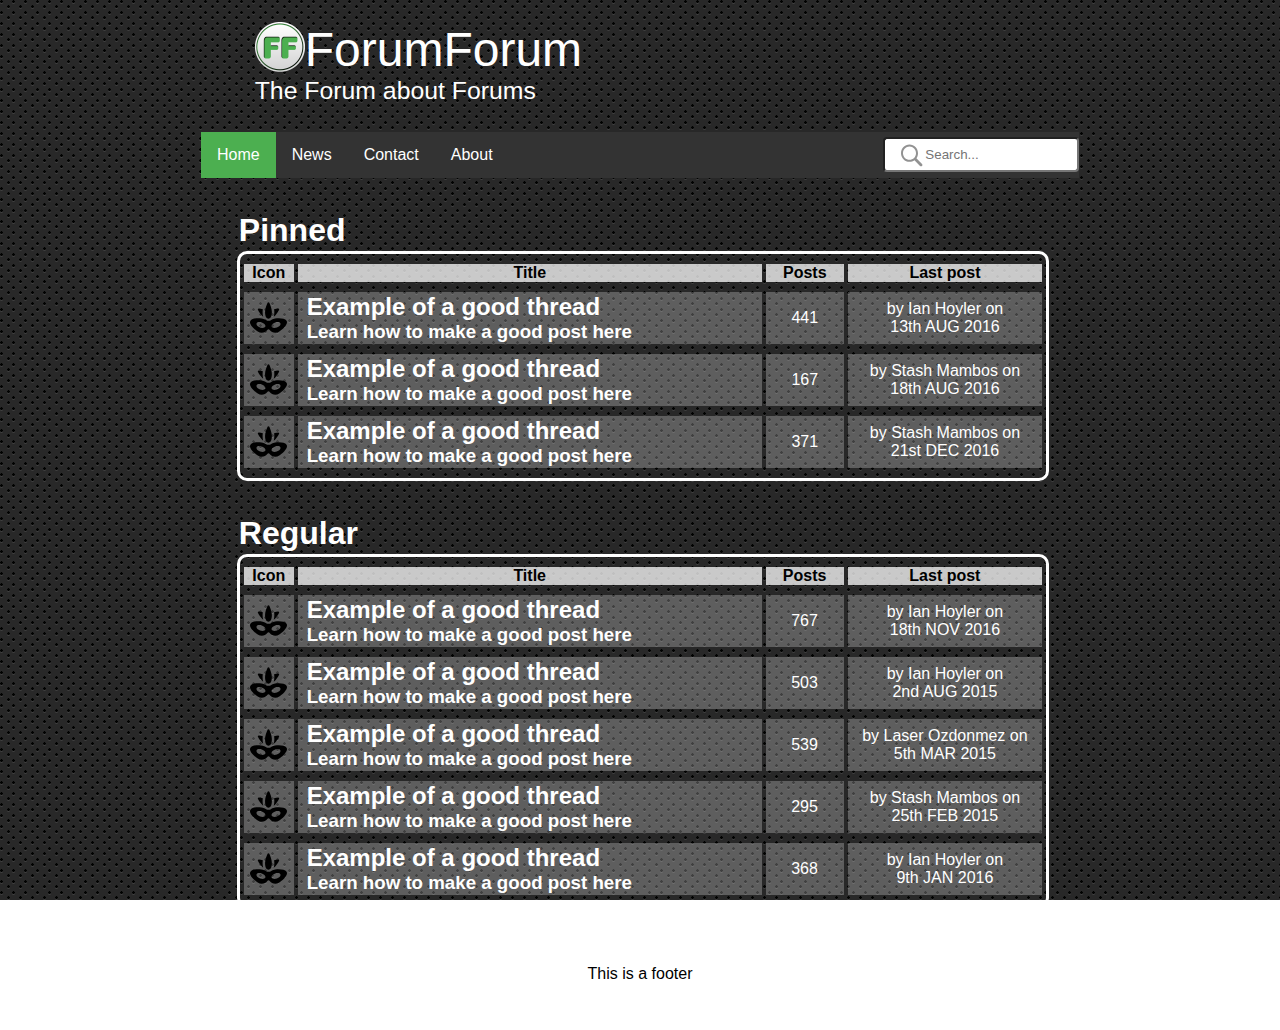
==== commit d9484afa: "Fixed up the classes that were a mess in the html files for the navigation bar so they make much mor" ====
--- a/structure/board/index.html
+++ b/structure/board/index.html
@@ -19,10 +19,9 @@
         <link href="/style/forum_body/fb.css" rel="stylesheet" type="text/css" />
         <link href="/style/forum_topic/ft.css" rel="stylesheet" type="text/css" />
         <link href="/style/header_footer/hf.css" rel="stylesheet" type="text/css" />
-        <link href="/style/hamburger_menu/hamburger_menu.css" rel="stylesheet" type="text/css" />
+        <link href="/style/top_nav_bar/top_nav_bar.css" rel="stylesheet" type="text/css" />
         
         <!-- Linking to external javascript files -->
-        <script src="/scripts/burger_menu/burger_menu.js" type="text/javascript"></script>
         <script src="http://code.jquery.com/jquery-2.1.3.js"></script>
         <script src="/scripts/misc/javacode.js" type="text/javascript"></script>
         
@@ -35,26 +34,22 @@
         <div class="background_1">
         
             <div class="background_2">
-<!-- ******************************************Hamburger Button****************************************** -->
-                <header>
                 <div class="web_header">
+                    <img class="logo" src="/board_icons/logo.png" alt="logo"/>
                     <p class="web_title">ForumForum</p>
                     <p class="web_subtitle">The Forum about Forums</p>
                 </div>
-                    <input class="menu-btn" type="checkbox" id="menu-btn" />
-                    <label class="menu-icon" for="menu-btn">
-                        <div class="navicon"></div>
-                    </label>
-                    <ul class="menu">
-                        <li><a href="#button 1">button 1</a></li>
-                        <li><a href="#buttin 2">button 2</a></li>
-                        <li><a href="#button 3">button 3</a></li>
-                        <li><a href="#button 4">button 4</a></li>
-                    </ul>
-                </header>
                 
                 <div class="navigation_top">
-                    <p>This is the header</p>
+                    <ul class="topnav"> <!-- Start of navigation bar -->
+                        <li><button class="homebtn">Home</button></li>
+                        <li><button class="navbtns">News</button></li>
+                        <li><button class="navbtns">Contact</button></li>
+                        <li><button class="navbtns">About</button></li>
+                        <form>
+                            <input type="text" class="search" placeholder="Search..."/>
+                        </form>
+                    </ul> <!-- End of navigation bar -->
                 </div>
                 
                 <div class="forum_body">
--- a/style/header_footer/hf.css
+++ b/style/header_footer/hf.css
@@ -1,7 +1,14 @@
+.logo /* styling for ForumForum Logo */
+{
+    float:left;
+    width:50px; 
+    height:50px;
+}
+
 .navigation_top
 {
-    background-color: white;
-    background-color: rgba(255,255,255,0.5);
+    background-color: transparent; /* changed to transparent from white */
+    /*background-color: rgba(255,255,255,0.5);*/
     font-family: nice, sans-serif;
     text-align: center;
     padding: 1%;
--- a/style/top_nav_bar/top_nav_bar.css
+++ b/style/top_nav_bar/top_nav_bar.css
@@ -0,0 +1,98 @@
+/*                                                          */
+/* ******************  Navigation Menu CSS  *****************/
+/* ******* Includes styling for buttons and search bar ******/
+/* ALL ITEMS BELOW THIS LINE ARE TAGS IN ALPHABETICAL ORDER */
+/*                                                          */
+body
+{
+    margin: 0;
+}
+
+input.search[type=text] 
+{
+    width: 15%;
+    padding: 8px 20px;
+    margin-top: 5px;
+    margin-bottom: 5px;
+    border-radius: 4px;
+    float: right;
+    background-color: white;
+    background-image: url('/board_icons/search.svg');
+    background-position: 10px; 
+    background-repeat: no-repeat;
+    padding-left: 40px;
+    color: white;
+}
+
+input.search[type=text]:focus 
+{
+    background-color: #363636;
+}
+
+/*                                                             */
+/* ALL ITEMS BELOW THIS LINE ARE CLASSES IN ALPHABETICAL ORDER */
+/*                                                             */
+ul.topnav 
+{
+    list-style-type: none;
+    margin: 0;
+    padding: 0;
+    overflow: hidden;
+    background-color: #333;
+}
+
+ul.topnav li {float: left;}
+
+ul.topnav li a 
+{
+    display: block;
+    color: white;
+    text-align: center;
+    text-decoration: none;
+}
+
+/*                                                             */
+/* ALL ITEMS BELOW THIS LINE ARE CLASSES IN ALPHABETICAL ORDER */
+/*                                                             */
+.homebtn
+{
+    background-color: #4CAF50; /* Green */
+    border: none;
+    color: white;
+    font-family: nice, sans-serif;
+    text-align: center;
+    display: inline-block;
+    font-size: 16px;
+    padding: 14px 16px;
+}
+
+.homebtn:hover
+{
+    background-color: #95d097;
+}
+
+.navbtns
+{
+    background-color: #333333;
+    border: none;
+    color: white;
+    font-family: nice, sans-serif;
+    text-align: center;
+    display: inline-block;
+    font-size: 16px;
+    padding: 14px 16px;
+}
+
+.navbtns:hover
+{
+    background-color: #737373;
+}
+
+/*                                                              */
+/* ALL ITEMS BELOW THIS LINE ARE AT-RULES IN ALPHABETICAL ORDER */
+/*                                                              */
+@media screen and (max-width: 600px){
+    ul.topnav li {float: none;}
+    input[type=text] {float: none; width:30%;}
+}
+
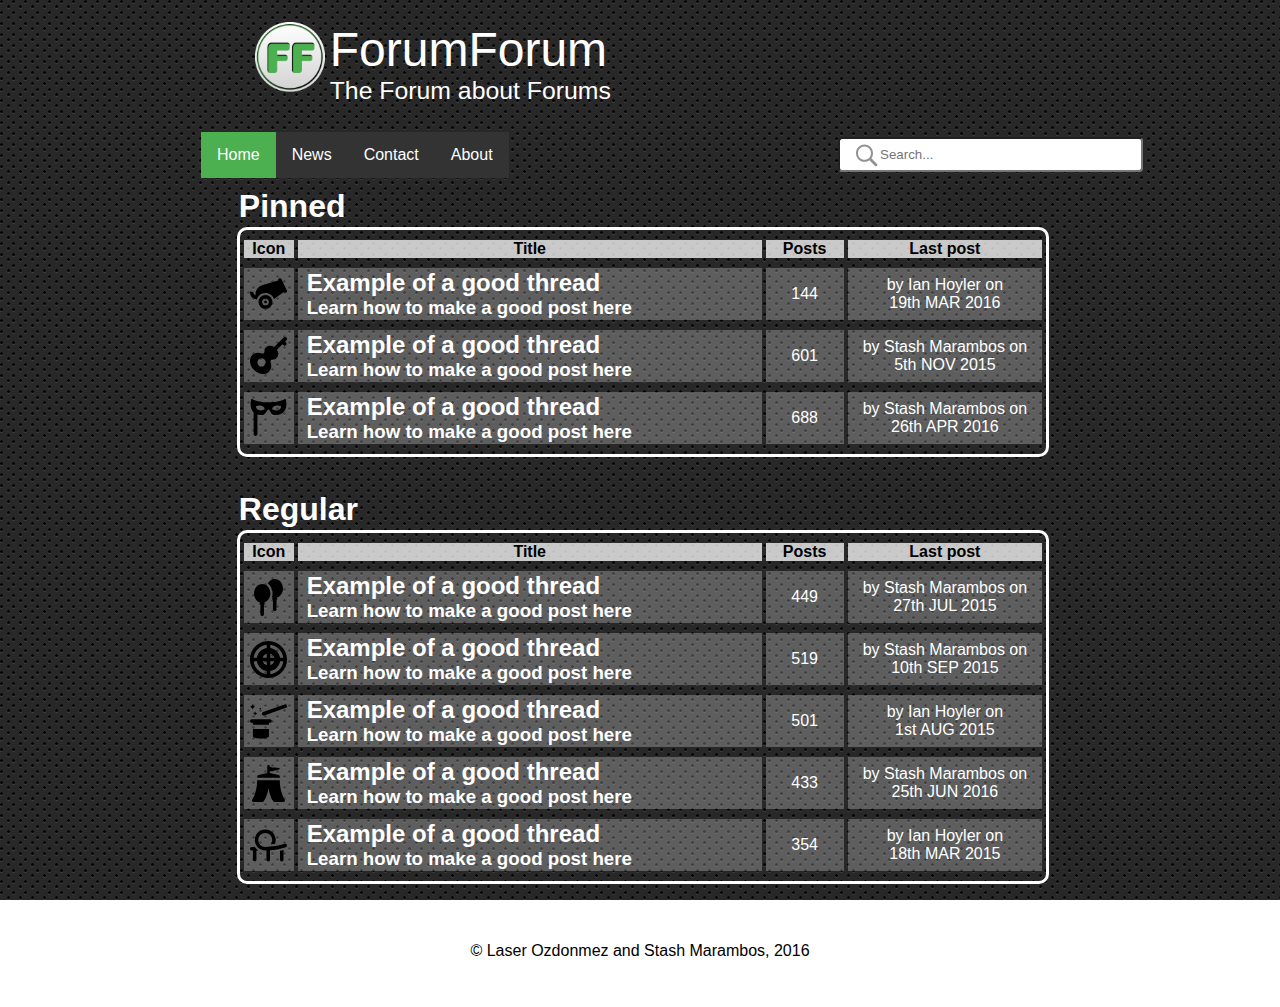
==== commit 58d0b1a4: "Near publishable" ====
--- a/structure/board/index.html
+++ b/structure/board/index.html
@@ -19,11 +19,10 @@
         <link href="/style/forum_body/fb.css" rel="stylesheet" type="text/css" />
         <link href="/style/forum_topic/ft.css" rel="stylesheet" type="text/css" />
         <link href="/style/header_footer/hf.css" rel="stylesheet" type="text/css" />
-        <link href="/style/top_nav_bar/top_nav_bar.css" rel="stylesheet" type="text/css" />
-        
-        <!-- Linking to external javascript files -->
-        <script src="http://code.jquery.com/jquery-2.1.3.js"></script>
+        
+        <!-- scripts -->
         <script src="/scripts/misc/javacode.js" type="text/javascript"></script>
+        <script src="/scripts/header_footer_injector/hf_inj.js" type="text/javascript"></script>
         
         <!-- The title of the page, shown in the tab/ window header -->
         <title>Forumforum</title>        
@@ -34,23 +33,10 @@
         <div class="background_1">
         
             <div class="background_2">
-                <div class="web_header">
-                    <img class="logo" src="/board_icons/logo.png" alt="logo"/>
-                    <p class="web_title">ForumForum</p>
-                    <p class="web_subtitle">The Forum about Forums</p>
-                </div>
-                
-                <div class="navigation_top">
-                    <ul class="topnav"> <!-- Start of navigation bar -->
-                        <li><button class="homebtn">Home</button></li>
-                        <li><button class="navbtns">News</button></li>
-                        <li><button class="navbtns">Contact</button></li>
-                        <li><button class="navbtns">About</button></li>
-                        <form>
-                            <input type="text" class="search" placeholder="Search..."/>
-                        </form>
-                    </ul> <!-- End of navigation bar -->
-                </div>
+            
+                <header>
+                    <!-- Should be injected only with JS -->
+                </header>
                 
                 <div class="forum_body">
                 
@@ -367,9 +353,9 @@
                     
                 </div> <!-- forum_body -->
 
-                <div class="web_footer">
-                    <p>This is a footer</p>
-                </div>
+                <footer>
+                    <!-- Should be injected -->
+                </footer>
                 
             </div> <!-- background_2 -->
         
--- a/style/forum_body/fb.css
+++ b/style/forum_body/fb.css
@@ -73,6 +73,7 @@
 
 .background_2
 {
+    position: relative;
     background: transparent;
     padding: 2.5% 0 2.5% 0;
 }
--- a/style/header_footer/hf.css
+++ b/style/header_footer/hf.css
@@ -1,8 +1,46 @@
+.homebtn
+{
+    background-color: #4CAF50; /* Green */
+    border: none;
+    color: white;
+    font-family: nice, sans-serif;
+    text-align: center;
+    display: inline-block;
+    font-size: 16px;
+    padding: 14px 16px;
+}
+
+.homebtn:hover
+{
+    background-color: #95d097;
+}
+
+input.search[type=text] 
+{
+    width: 100%;
+    padding: 8px 20px;
+    margin-top: 5px;
+    margin-bottom: 5px;
+    border-radius: 4px;
+    background-color: white;
+    background-image: url('/board_icons/search.svg');
+    background-position: 10px; 
+    background-repeat: no-repeat;
+    padding-left: 40px;
+    color: white;
+}
+
+input.search[type=text]:focus 
+{
+    background-color: #363636;
+}
+
 .logo /* styling for ForumForum Logo */
 {
     float:left;
-    width:50px; 
-    height:50px;
+    width:70px; 
+    height:70px;
+    margin-right: 5px;
 }
 
 .navigation_top
@@ -12,14 +50,53 @@
     font-family: nice, sans-serif;
     text-align: center;
     padding: 1%;
-    margin-top: 2%;
+    margin: 2% 0 5% 0;
+}
+
+.navbtns
+{
+    background-color: #333333;
+    border: none;
+    color: white;
+    font-family: nice, sans-serif;
+    text-align: center;
+    display: inline-block;
+    font-size: 16px;
+    padding: 14px 16px;
+}
+
+.navbtns:hover
+{
+    background-color: #737373;
+}
+
+.navigation_buttons
+{
+    display: inline-block;
+    float: left;
+}
+
+.navigation_buttons *
+{
+    float: left;
+}
+
+.navigation_search
+{
+    display: inline-block;
+    float: right;
+}
+
+.search
+{
+    width: 100%;
 }
 
 .web_footer
 {
     background-color: white;
     background-color: rgba(255,255,255,0.5);
-    font-family: nice, sans-serif;
+    font-family: sans-serif;
     text-align: center;
     padding: 1%;
     margin-top: 2%;
@@ -46,4 +123,4 @@
     color: white;
     margin: 0;
     word-spacing: 1px;
-}
+}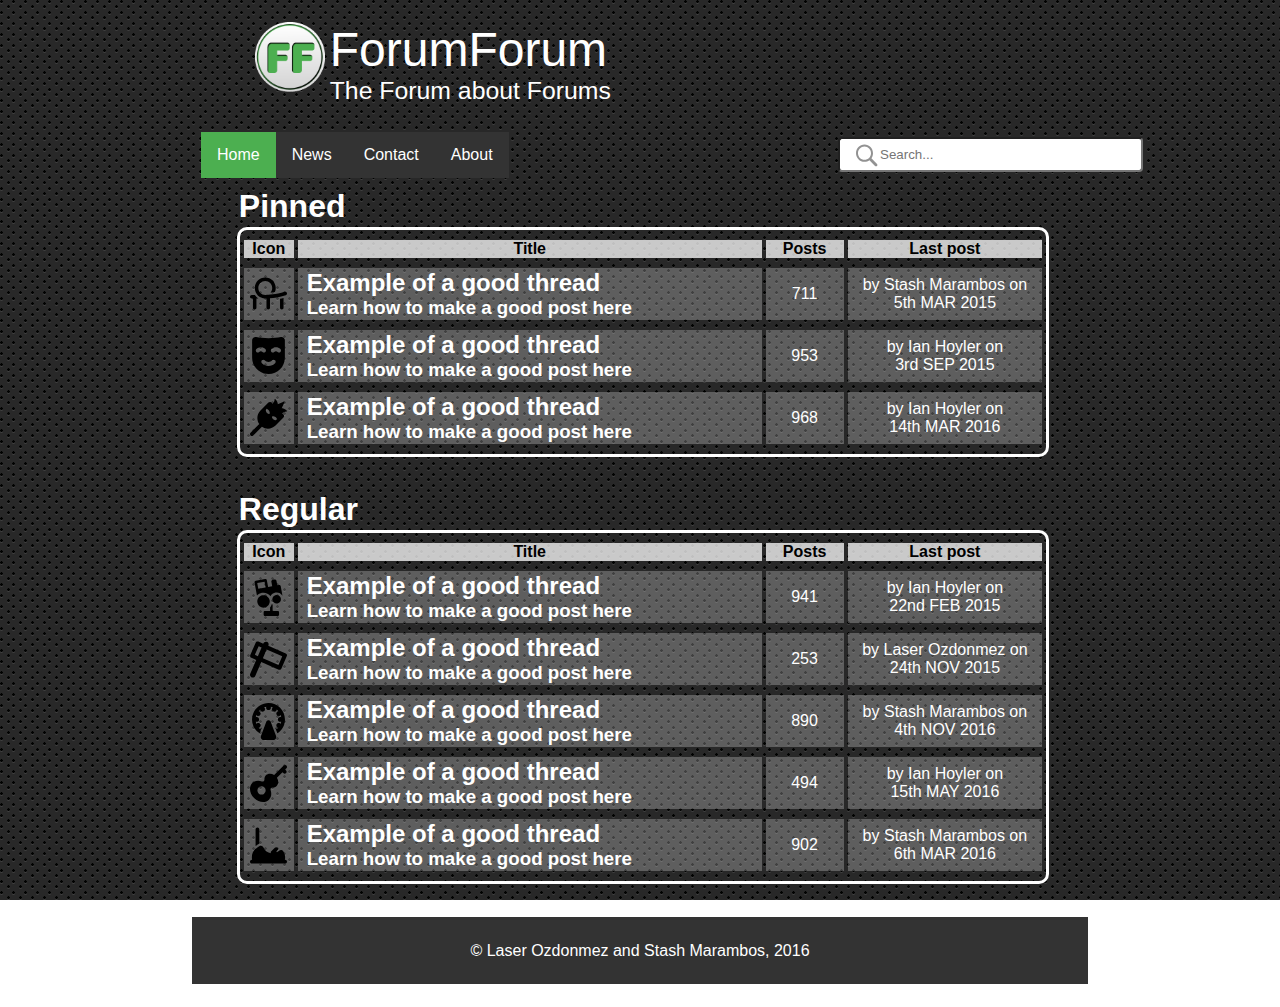
==== commit 89d5fb02: "changed all the link formating to inlcude \ not /. added a hover animation to the nav bar. changed t" ====
--- a/structure/board/index.html
+++ b/structure/board/index.html
@@ -12,17 +12,17 @@
         <meta name="referrer" content="always" />
         
         <!-- Website icon -->
-        <link rel='shortcut icon' type='image/x-icon' href='/board_icons/carnival_fill_(32).svg'/>
+        <link rel='shortcut icon' type='image/x-icon' href='\board_icons\carnival_fill_(32).svg'/>
         
         <!-- Linking to external style sheets -->
-        <link href="/style/forum_font/ff.css" rel="stylesheet" type="text/css" />
-        <link href="/style/forum_body/fb.css" rel="stylesheet" type="text/css" />
-        <link href="/style/forum_topic/ft.css" rel="stylesheet" type="text/css" />
-        <link href="/style/header_footer/hf.css" rel="stylesheet" type="text/css" />
+        <link href="\style\forum_font\ff.css" rel="stylesheet" type="text/css" />
+        <link href="\style\forum_body\fb.css" rel="stylesheet" type="text/css" />
+        <link href="\style\forum_topic\ft.css" rel="stylesheet" type="text/css" />
+        <link href="\style\header_footer\hf.css" rel="stylesheet" type="text/css" />
         
         <!-- scripts -->
-        <script src="/scripts/misc/javacode.js" type="text/javascript"></script>
-        <script src="/scripts/header_footer_injector/hf_inj.js" type="text/javascript"></script>
+        <script src="\scripts\misc\javacode.js" type="text/javascript"></script>
+        <script src="\scripts\header_footer_injector\hf_inj.js" type="text/javascript"></script>
         
         <!-- The title of the page, shown in the tab/ window header -->
         <title>Forumforum</title>        
@@ -71,11 +71,11 @@
                             <div id="C1_TOP_1" class="topic"> <!-- treated as <tr>, with each inner element being a <td> -->
                             
                                 <div class="topic_icon_wrapper">
-                                    <object class="topic_icon" type="image/svg+xml" data="/topic_icons/carnival_fill_(25).svg">Your browser does not support SVG</object>
-                                </div>
-                                
-                                <div class="topic_title_wrapper">
-                                    <a href="/structure/topic/">
+                                    <object class="topic_icon" type="image/svg+xml" data="\topic_icons\carnival_fill_(25).svg">Your browser does not support SVG</object>
+                                </div>
+                                
+                                <div class="topic_title_wrapper">
+                                    <a href="\structure\topic\">
                                         <div class="topic_info_wrapper">
                                             <h2 class="topic_title">Example of a good thread</h2>
                                         
@@ -102,11 +102,11 @@
                             <div id="C1_TOP_2" class="topic">
                             
                                 <div class="topic_icon_wrapper">
-                                    <object class="topic_icon" type="image/svg+xml" data="/topic_icons/carnival_fill_(25).svg">Your browser does not support SVG</object>
-                                </div>
-                                
-                                <div class="topic_title_wrapper">
-                                    <a href="/structure/topic/">
+                                    <object class="topic_icon" type="image/svg+xml" data="\topic_icons\carnival_fill_(25).svg">Your browser does not support SVG</object>
+                                </div>
+                                
+                                <div class="topic_title_wrapper">
+                                    <a href="\structure\topic\">
                                         <div class="topic_info_wrapper">
                                             <h2 class="topic_title">Example of a good thread</h2>
                                         
@@ -133,11 +133,11 @@
                             <div id="C1_TOP_3" class="topic">
                             
                                 <div class="topic_icon_wrapper">
-                                    <object class="topic_icon" type="image/svg+xml" data="/topic_icons/carnival_fill_(25).svg">Your browser does not support SVG</object>
-                                </div>
-                                
-                                <div class="topic_title_wrapper">
-                                    <a href="/structure/topic/">
+                                    <object class="topic_icon" type="image/svg+xml" data="\topic_icons\carnival_fill_(25).svg">Your browser does not support SVG</object>
+                                </div>
+                                
+                                <div class="topic_title_wrapper">
+                                    <a href="\structure\topic\">
                                         <div class="topic_info_wrapper">
                                             <h2 class="topic_title">Example of a good thread</h2>
                                         
@@ -195,11 +195,11 @@
                             <div id="C1_TOP_6" class="topic"> <!-- treated as <tr>, with each inner element being a <td> -->
                             
                                 <div class="topic_icon_wrapper">
-                                    <object class="topic_icon" type="image/svg+xml" data="/topic_icons/carnival_fill_(25).svg">Your browser does not support SVG</object>
-                                </div>
-                                
-                                <div class="topic_title_wrapper">
-                                    <a href="/structure/topic/">
+                                    <object class="topic_icon" type="image/svg+xml" data="\topic_icons\carnival_fill_(25).svg">Your browser does not support SVG</object>
+                                </div>
+                                
+                                <div class="topic_title_wrapper">
+                                    <a href="\structure\topic\">
                                         <div class="topic_info_wrapper">
                                             <h2 class="topic_title">Example of a good thread</h2>
                                         
@@ -226,11 +226,11 @@
                             <div id="C1_TOP_7" class="topic">
                             
                                 <div class="topic_icon_wrapper">
-                                    <object class="topic_icon" type="image/svg+xml" data="/topic_icons/carnival_fill_(25).svg">Your browser does not support SVG</object>
-                                </div>
-                                
-                                <div class="topic_title_wrapper">
-                                    <a href="/structure/topic/">
+                                    <object class="topic_icon" type="image/svg+xml" data="\topic_icons\carnival_fill_(25).svg">Your browser does not support SVG</object>
+                                </div>
+                                
+                                <div class="topic_title_wrapper">
+                                    <a href="\structure\topic\">
                                         <div class="topic_info_wrapper">
                                             <h2 class="topic_title">Example of a good thread</h2>
                                         
@@ -257,11 +257,11 @@
                             <div id="C1_TOP_8" class="topic">
                             
                                 <div class="topic_icon_wrapper">
-                                    <object class="topic_icon" type="image/svg+xml" data="/topic_icons/carnival_fill_(25).svg">Your browser does not support SVG</object>
-                                </div>
-                                
-                                <div class="topic_title_wrapper">
-                                    <a href="/structure/topic/">
+                                    <object class="topic_icon" type="image/svg+xml" data="\topic_icons\carnival_fill_(25).svg">Your browser does not support SVG</object>
+                                </div>
+                                
+                                <div class="topic_title_wrapper">
+                                    <a href="\structure\topic\">
                                         <div class="topic_info_wrapper">
                                             <h2 class="topic_title">Example of a good thread</h2>
                                         
@@ -288,11 +288,11 @@
                             <div id="C1_TOP_9" class="topic">
                             
                                 <div class="topic_icon_wrapper">
-                                    <object class="topic_icon" type="image/svg+xml" data="/topic_icons/carnival_fill_(25).svg">Your browser does not support SVG</object>
-                                </div>
-                                
-                                <div class="topic_title_wrapper">
-                                    <a href="/structure/topic/">
+                                    <object class="topic_icon" type="image/svg+xml" data="\topic_icons\carnival_fill_(25).svg">Your browser does not support SVG</object>
+                                </div>
+                                
+                                <div class="topic_title_wrapper">
+                                    <a href="\structure\topic\">
                                         <div class="topic_info_wrapper">
                                             <h2 class="topic_title">Example of a good thread</h2>
                                         
@@ -319,11 +319,11 @@
                             <div id="C1_TOP_10" class="topic">
                             
                                 <div class="topic_icon_wrapper">
-                                    <object class="topic_icon" type="image/svg+xml" data="/topic_icons/carnival_fill_(25).svg">Your browser does not support SVG</object>
-                                </div>
-                                
-                                <div class="topic_title_wrapper">
-                                    <a href="/structure/topic/">
+                                    <object class="topic_icon" type="image/svg+xml" data="\topic_icons\carnival_fill_(25).svg">Your browser does not support SVG</object>
+                                </div>
+                                
+                                <div class="topic_title_wrapper">
+                                    <a href="\structure\topic\">
                                         <div class="topic_info_wrapper">
                                             <h2 class="topic_title">Example of a good thread</h2>
                                         
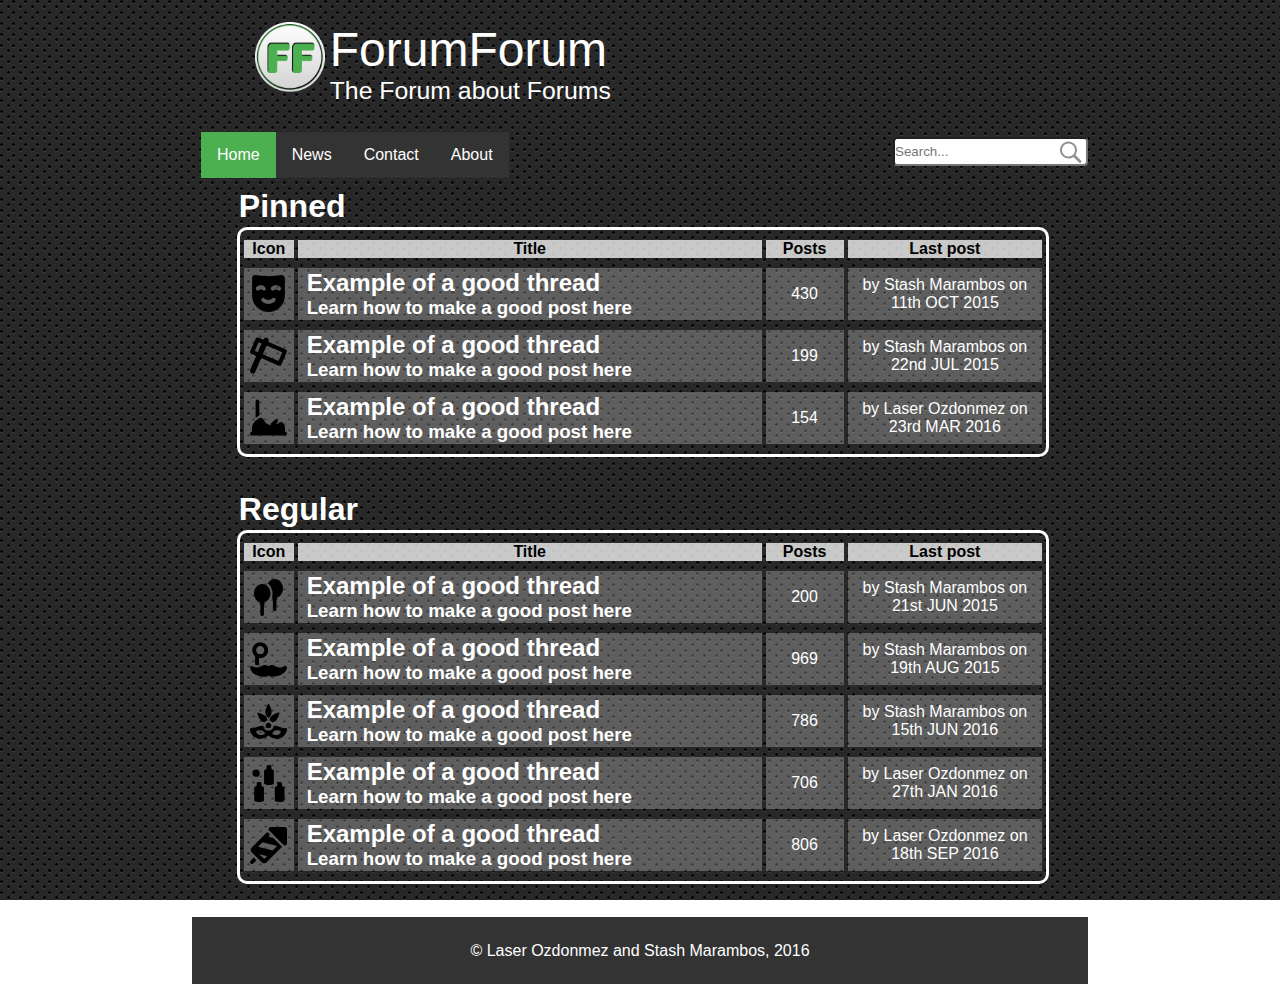
==== commit fae6482c: "Ready for submission" ====
--- a/structure/board/index.html
+++ b/structure/board/index.html
@@ -12,17 +12,17 @@
         <meta name="referrer" content="always" />
         
         <!-- Website icon -->
-        <link rel='shortcut icon' type='image/x-icon' href='\board_icons\carnival_fill_(32).svg'/>
+        <link rel='shortcut icon' type='image/x-icon' href='./../../board_icons/carnival_fill_(32).svg'/>
         
         <!-- Linking to external style sheets -->
-        <link href="\style\forum_font\ff.css" rel="stylesheet" type="text/css" />
-        <link href="\style\forum_body\fb.css" rel="stylesheet" type="text/css" />
-        <link href="\style\forum_topic\ft.css" rel="stylesheet" type="text/css" />
-        <link href="\style\header_footer\hf.css" rel="stylesheet" type="text/css" />
+        <link href="./../../style/forum_font/ff.css" rel="stylesheet" type="text/css" />
+        <link href="./../../style/forum_body/fb.css" rel="stylesheet" type="text/css" />
+        <link href="./../../style/forum_topic/ft.css" rel="stylesheet" type="text/css" />
+        <link href="./../../style/header_footer/hf.css" rel="stylesheet" type="text/css" />
         
         <!-- scripts -->
-        <script src="\scripts\misc\javacode.js" type="text/javascript"></script>
-        <script src="\scripts\header_footer_injector\hf_inj.js" type="text/javascript"></script>
+        <script src="./../../scripts/misc/javacode.js" type="text/javascript"></script>
+        <script src="./../../scripts/header_footer_injector/hf_inj.js" type="text/javascript"></script>
         
         <!-- The title of the page, shown in the tab/ window header -->
         <title>Forumforum</title>        
@@ -71,11 +71,11 @@
                             <div id="C1_TOP_1" class="topic"> <!-- treated as <tr>, with each inner element being a <td> -->
                             
                                 <div class="topic_icon_wrapper">
-                                    <object class="topic_icon" type="image/svg+xml" data="\topic_icons\carnival_fill_(25).svg">Your browser does not support SVG</object>
-                                </div>
-                                
-                                <div class="topic_title_wrapper">
-                                    <a href="\structure\topic\">
+                                    <object class="topic_icon" type="image/svg+xml" data="./../../topic_icons/carnival_fill_(25).svg">Your browser does not support SVG</object>
+                                </div>
+                                
+                                <div class="topic_title_wrapper">
+                                    <a href="./../../structure/topic/">
                                         <div class="topic_info_wrapper">
                                             <h2 class="topic_title">Example of a good thread</h2>
                                         
@@ -102,11 +102,11 @@
                             <div id="C1_TOP_2" class="topic">
                             
                                 <div class="topic_icon_wrapper">
-                                    <object class="topic_icon" type="image/svg+xml" data="\topic_icons\carnival_fill_(25).svg">Your browser does not support SVG</object>
-                                </div>
-                                
-                                <div class="topic_title_wrapper">
-                                    <a href="\structure\topic\">
+                                    <object class="topic_icon" type="image/svg+xml" data="./../../topic_icons/carnival_fill_(25).svg">Your browser does not support SVG</object>
+                                </div>
+                                
+                                <div class="topic_title_wrapper">
+                                    <a href="./../../structure/topic/">
                                         <div class="topic_info_wrapper">
                                             <h2 class="topic_title">Example of a good thread</h2>
                                         
@@ -133,11 +133,11 @@
                             <div id="C1_TOP_3" class="topic">
                             
                                 <div class="topic_icon_wrapper">
-                                    <object class="topic_icon" type="image/svg+xml" data="\topic_icons\carnival_fill_(25).svg">Your browser does not support SVG</object>
-                                </div>
-                                
-                                <div class="topic_title_wrapper">
-                                    <a href="\structure\topic\">
+                                    <object class="topic_icon" type="image/svg+xml" data="./../../topic_icons/carnival_fill_(25).svg">Your browser does not support SVG</object>
+                                </div>
+                                
+                                <div class="topic_title_wrapper">
+                                    <a href="./../../structure/topic/">
                                         <div class="topic_info_wrapper">
                                             <h2 class="topic_title">Example of a good thread</h2>
                                         
@@ -195,11 +195,11 @@
                             <div id="C1_TOP_6" class="topic"> <!-- treated as <tr>, with each inner element being a <td> -->
                             
                                 <div class="topic_icon_wrapper">
-                                    <object class="topic_icon" type="image/svg+xml" data="\topic_icons\carnival_fill_(25).svg">Your browser does not support SVG</object>
-                                </div>
-                                
-                                <div class="topic_title_wrapper">
-                                    <a href="\structure\topic\">
+                                    <object class="topic_icon" type="image/svg+xml" data="./../../topic_icons/carnival_fill_(25).svg">Your browser does not support SVG</object>
+                                </div>
+                                
+                                <div class="topic_title_wrapper">
+                                    <a href="./../../structure/topic/">
                                         <div class="topic_info_wrapper">
                                             <h2 class="topic_title">Example of a good thread</h2>
                                         
@@ -226,11 +226,11 @@
                             <div id="C1_TOP_7" class="topic">
                             
                                 <div class="topic_icon_wrapper">
-                                    <object class="topic_icon" type="image/svg+xml" data="\topic_icons\carnival_fill_(25).svg">Your browser does not support SVG</object>
-                                </div>
-                                
-                                <div class="topic_title_wrapper">
-                                    <a href="\structure\topic\">
+                                    <object class="topic_icon" type="image/svg+xml" data="./../../topic_icons/carnival_fill_(25).svg">Your browser does not support SVG</object>
+                                </div>
+                                
+                                <div class="topic_title_wrapper">
+                                    <a href="./../../structure/topic/">
                                         <div class="topic_info_wrapper">
                                             <h2 class="topic_title">Example of a good thread</h2>
                                         
@@ -257,11 +257,11 @@
                             <div id="C1_TOP_8" class="topic">
                             
                                 <div class="topic_icon_wrapper">
-                                    <object class="topic_icon" type="image/svg+xml" data="\topic_icons\carnival_fill_(25).svg">Your browser does not support SVG</object>
-                                </div>
-                                
-                                <div class="topic_title_wrapper">
-                                    <a href="\structure\topic\">
+                                    <object class="topic_icon" type="image/svg+xml" data="./../../topic_icons/carnival_fill_(25).svg">Your browser does not support SVG</object>
+                                </div>
+                                
+                                <div class="topic_title_wrapper">
+                                    <a href="./../../structure/topic/">
                                         <div class="topic_info_wrapper">
                                             <h2 class="topic_title">Example of a good thread</h2>
                                         
@@ -288,11 +288,11 @@
                             <div id="C1_TOP_9" class="topic">
                             
                                 <div class="topic_icon_wrapper">
-                                    <object class="topic_icon" type="image/svg+xml" data="\topic_icons\carnival_fill_(25).svg">Your browser does not support SVG</object>
-                                </div>
-                                
-                                <div class="topic_title_wrapper">
-                                    <a href="\structure\topic\">
+                                    <object class="topic_icon" type="image/svg+xml" data="./../../topic_icons/carnival_fill_(25).svg">Your browser does not support SVG</object>
+                                </div>
+                                
+                                <div class="topic_title_wrapper">
+                                    <a href="./../../structure/topic/">
                                         <div class="topic_info_wrapper">
                                             <h2 class="topic_title">Example of a good thread</h2>
                                         
@@ -319,11 +319,11 @@
                             <div id="C1_TOP_10" class="topic">
                             
                                 <div class="topic_icon_wrapper">
-                                    <object class="topic_icon" type="image/svg+xml" data="\topic_icons\carnival_fill_(25).svg">Your browser does not support SVG</object>
-                                </div>
-                                
-                                <div class="topic_title_wrapper">
-                                    <a href="\structure\topic\">
+                                    <object class="topic_icon" type="image/svg+xml" data="./../../topic_icons/carnival_fill_(25).svg">Your browser does not support SVG</object>
+                                </div>
+                                
+                                <div class="topic_title_wrapper">
+                                    <a href="./../../structure/topic/">
                                         <div class="topic_info_wrapper">
                                             <h2 class="topic_title">Example of a good thread</h2>
                                         
--- a/style/forum_font/ff.css
+++ b/style/forum_font/ff.css
@@ -0,0 +1,9 @@
+/* All custom fonts are declared here */
+@font-face 
+{
+    font-family: 'nice';
+    src: url('./../../fonts/nice.eot?#iefix') format('embedded-opentype'),
+         url('./../../fonts/nice.ttf') format('truetype'),
+         url('./../../fonts/nice.woff') format('woff'),
+         url('./../../fonts/nice.svg#svgFontName') format('svg');
+}--- a/style/forum_body/fb.css
+++ b/style/forum_body/fb.css
@@ -0,0 +1,110 @@
+/*                                                          */
+/* ALL ITEMS BELOW THIS LINE ARE TAGS IN ALPHABETICAL ORDER */
+/*                                                          */
+
+a
+{
+    color: white;
+}
+
+a:active
+{
+    color: red;
+    /* Top line for IE */
+    background-color: white;
+    background-color: rgba(255,255,255,0.5);
+}
+
+a:hover
+{
+    color: orange;
+    text-decoration: underline;
+}
+
+a:link
+{
+    text-decoration: none;
+    cursor: crosshair;
+    color: white;
+}
+
+body
+{
+    margin: 0;
+    min-height: 100vh;
+}
+
+html, body
+{
+    height: 100%;
+}
+
+h1, h2, h3
+{
+    font-family: sans-serif;
+    margin: 0;
+    padding: 0;
+}
+
+
+
+
+
+
+
+
+
+
+
+
+
+/*                                                             */
+/* ALL ITEMS BELOW THIS LINE ARE CLASSES IN ALPHABETICAL ORDER */
+/*                                                             */
+
+.background_1
+{
+    background: transparent;
+    min-height: 100vh;
+    background-image: url("./../../website_background/carbon_fibre.png");
+    background-attachment: fixed;
+    padding: 0 15% 0 15%;
+}
+
+.background_2
+{
+    position: relative;
+    background: transparent;
+    padding: 2.5% 0 2.5% 0;
+}
+
+.forum_body 
+{
+    margin: 2.5% 5% 2.5% 5%;
+    font-family: sans-serif;
+}
+
+
+
+
+
+
+
+
+
+/*                                                                  */
+/* ALL CHANGES TO HTML ITEMS DUE TO SCREEN SIZE ARE BELOW THIS LINE */
+/*                                                                  */
+
+@media all and (max-width: 1000px)
+{ 
+    .background_1, .background_2
+    {
+        padding: 0;
+    }
+    
+    .forum_body
+    {
+        margin: 2.5% 1.5% 2.5% 1%;
+    }
+}--- a/style/forum_topic/ft.css
+++ b/style/forum_topic/ft.css
@@ -0,0 +1,209 @@
+/*                                                             */
+/* ALL ITEMS BELOW THIS LINE ARE CLASS GROUPS                  */
+/*                                                             */
+
+/* Everything inside a topic */
+.topic_icon_wrapper, .topic_title_wrapper, .topic_number_wrapper, .posts_number_wrapper, .last_post_wrapper
+{
+    display: table-cell;
+    border: 1px solid transparent;
+    overflow: hidden;
+    vertical-align: middle;
+    margin: 0 auto;
+    padding: 0 5px 0 5px;
+    position: relative;
+}
+
+/* Everything inside the children inside topic divs */
+.topic * *
+{
+    display: block;
+    border-width: 0;
+    padding: 0 1% 0 1%;
+}
+
+.topic_headers_icon, .topic_headers_title, .topic_headers_topic_number, .topic_headers_posts_number, .topic_headers_last_post
+{
+    display: table-cell;
+    text-align: center;
+}
+
+.topic_headers * *
+{
+    font-size: 100%;
+    color: black;
+    display: block;
+    margin: 0;
+}
+
+.topic_title, .topic_subtitle
+{
+    position: relative;
+    display: block;
+    width: 100%;
+    margin: 0;
+    white-space: nowrap; 
+    overflow: hidden;
+    text-overflow: ellipsis; 
+}
+
+.posts_number
+{
+    margin: 0;
+    text-align: center;
+}
+
+
+
+
+
+
+/*                                                             */
+/* ALL ITEMS BELOW THIS LINE ARE CLASSES IN ALPHABETICAL ORDER */
+/*                                                             */
+
+.topic
+{
+    display: table-row;
+    background-color: white;
+    background-color: rgba(255,255,255,0.25);
+    height: 100%;
+    width: 100%;
+}
+
+.topic_headers
+{
+    display: table-row;
+    background-color: white;
+    background-color: rgba(255,255,255,0.75);
+}
+
+/* All topic_headers and topic_headers control the width of the columns */
+.topic_headers_icon
+{
+    width: 5%;
+    min-width: 50px;
+}
+
+.topic_headers_title
+{
+    width: 60%;
+}
+
+.topic_headers_last_post
+{
+    width: 25%;
+}
+
+.topic_headers_posts_number
+{
+    width: 10%;
+}
+
+.topic_info_wrapper
+{
+    position: absolute;
+    left: 0;
+    top: 0;
+}
+
+.topic_title_wrapper
+{
+    text-overflow: ellipsis;
+}
+
+.topic_group
+{
+    display: table;
+    table-layout: auto;
+    border-spacing: 4px 10px;
+    
+    width: 100%;
+    margin: 0 0 4% 0;
+    /* padding: 1%; Removed due to linter */
+    border-style: solid;
+    border-color: white;
+    color: white;
+    
+    /* Not supported by all browsers */
+    border-radius: 10px;
+}
+
+.catagory_topics
+{
+    display: table-row-group;
+}
+
+.catagory_name
+{
+    display: table-caption;
+    color: #FFFFFF;
+    padding: 0.25%;
+    font-family: nice, sans-serif;
+}
+
+.last_post p
+{
+    margin: 0;
+    text-align: center;
+}
+
+
+/*                                                          */
+/* ALL ITEMS BELOW THIS LINE ARE IDs IN ALPHABETICAL ORDER */
+/*                                                          */
+
+/* When the width falls below a certain pixel value */
+@media all and (max-width: 1000px)
+{ 
+    /* BOARD PAGE */
+    /* Hide column of table */
+    .topic .last_post_wrapper, .topic_headers .topic_headers_last_post
+    {
+        display: none;
+    }
+    
+    /* Hide column of table */
+    .topic .posts_number_wrapper, .topic_headers .topic_headers_posts_number
+    {
+        display: none;
+    } 
+    
+    /* Hide column of table */
+    .topic .topic_number_wrapper, .topic_headers .topic_headers_topic_number
+    {
+        display: none;
+    }
+    
+    .topic .topic_icon_wrapper, .topic .topic_title_wrapper
+    {
+        height: 200px;
+    }
+    
+    .topic .topic_info_wrapper
+    {
+        position: absolute;
+        left: 0;
+        top: 15%;
+    }
+    
+    .topic .topic_title
+    {
+        font-size: 400%;
+    }
+    
+    .topic .topic_subtitle
+    {
+        font-size: 300%;
+    }
+
+    .topic_headers .topic_headers_icon
+    {
+        width: 15%;
+    }
+
+    .topic_headers. topic_headers_title
+    {
+        width: 85%;
+    }
+}--- a/style/header_footer/hf.css
+++ b/style/header_footer/hf.css
@@ -0,0 +1,125 @@
+.homebtn
+{
+    background-color: #4CAF50; /* Green */
+    border: none;
+    color: white;
+    font-family: nice, sans-serif;
+    text-align: center;
+    display: inline-block;
+    font-size: 16px;
+    padding: 14px 16px;
+    transition: background 0.3s linear 0s, color 0.3s linear 0s;
+}
+
+.homebtn:hover
+{
+    background-color: #95d097;
+}
+
+input.search[type=text] 
+{
+    margin: 5px;
+    border-radius: 4px;
+    background-color: white;
+    background-image: url('./../../board_icons/search.svg');
+    background-position: 100%; 
+    background-repeat: no-repeat;
+    color: white;
+    padding: 5px 0 5px 0;
+}
+
+input.search[type=text]:focus 
+{
+    background-color: #363636;
+}
+
+.logo /* styling for ForumForum Logo */
+{
+    float:left;
+    width:70px; 
+    height:70px;
+    margin-right: 5px;
+}
+
+.navigation_top
+{
+    background-color: transparent; /* changed to transparent from white */
+    /*background-color: rgba(255,255,255,0.5);*/
+    font-family: nice, sans-serif;
+    text-align: center;
+    padding: 1%;
+    margin: 2% 0 5% 0;
+}
+
+.navbtns
+{
+    background-color: #333333;
+    border: none;
+    color: white;
+    font-family: nice, sans-serif;
+    text-align: center;
+    display: inline-block;
+    font-size: 16px;
+    padding: 14px 16px;
+    transition: background 0.3s linear 0s, color 0.3s linear 0s;
+}
+
+.navbtns:hover
+{
+    background-color: #737373;
+}
+
+.navigation_buttons
+{
+    display: inline-block;
+    float: left;
+}
+
+.navigation_buttons *
+{
+    float: left;
+}
+
+.navigation_search
+{
+    display: inline-block;
+    float: right;
+}
+
+.search
+{
+    width: 100%;
+}
+
+.web_footer
+{
+    background-color: #333333;
+    color: white;
+    font-family: sans-serif;
+    text-align: center;
+    padding: 1%;
+    margin-top: 2%;
+}
+
+.web_header
+{
+    margin: 0 7% 0 7%;
+    text-align: left;
+}
+
+.web_subtitle
+{
+    font-family: nice, sans-serif;
+    font-size: 155%;
+    color: white;
+    margin: 0;
+}
+
+.web_title
+{
+    font-family: nice, sans-serif;
+    font-size: 300%;
+    color: white;
+    margin: 0;
+    word-spacing: 1px;
+}